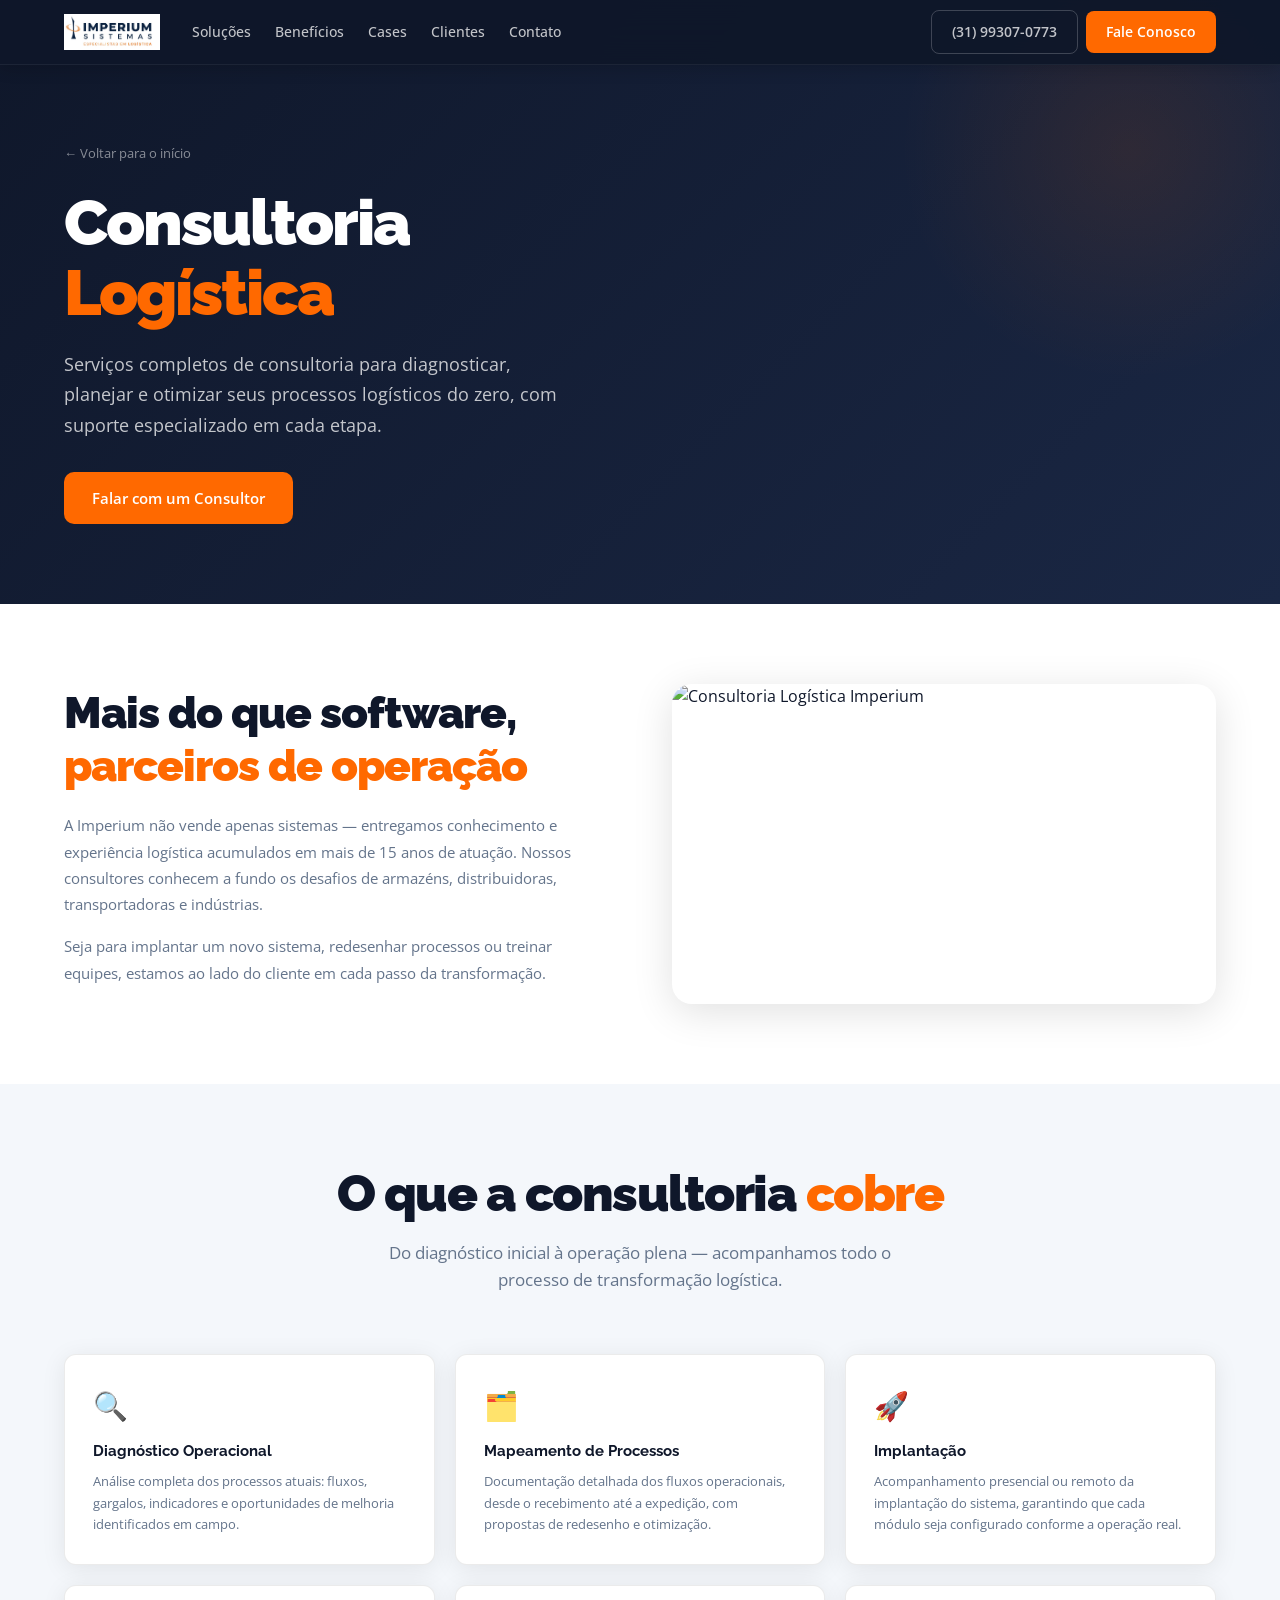
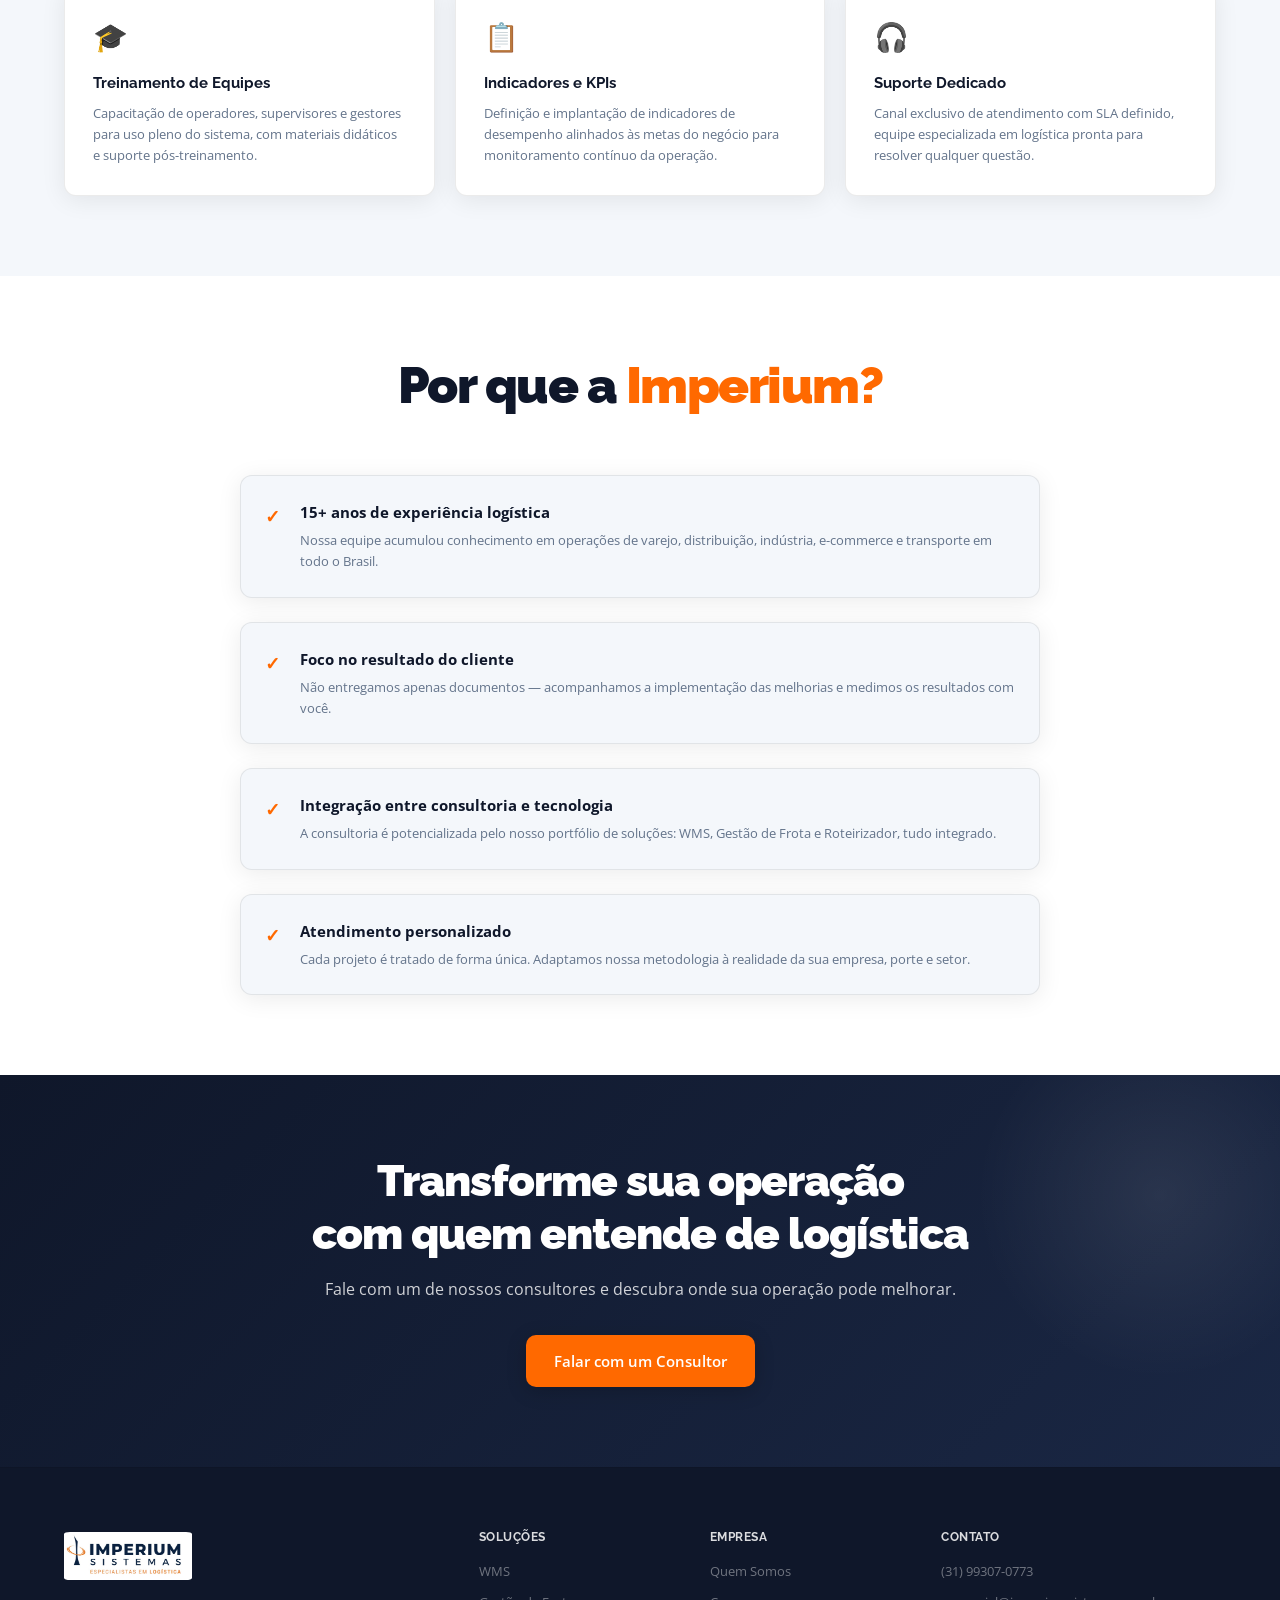
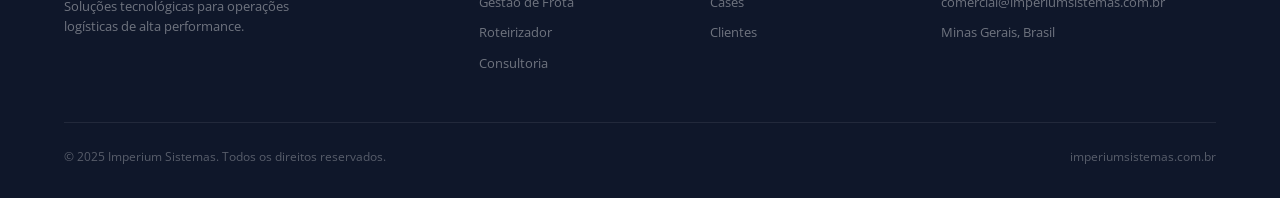
==== consultoria.html @ 31538d3e "feat: adiciona páginas individuais para cada solução Cria wms.html, frota.html, roteirizador.html e " ====
<!DOCTYPE html>
<html lang="pt-BR">
<head>
  <meta charset="UTF-8" />
  <meta name="viewport" content="width=device-width, initial-scale=1.0" />
  <title>Consultoria Logística | Imperium Sistemas</title>
  <link rel="preconnect" href="https://fonts.googleapis.com" />
  <link href="https://fonts.googleapis.com/css2?family=Raleway:wght@400;500;600;700;800;900&family=Open+Sans:wght@400;500;600;700&display=swap" rel="stylesheet" />
  <link rel="stylesheet" href="style.css" />
</head>
<body>

  <!-- NAV -->
  <nav class="nav">
    <div class="nav-inner">
      <a href="index.html" class="logo">
        <img src="imperium-logo.jpeg" alt="Imperium Sistemas" class="logo-img" />
      </a>
      <ul class="nav-links">
        <li><a href="index.html#solucoes">Soluções</a></li>
        <li><a href="index.html#beneficios">Benefícios</a></li>
        <li><a href="index.html#cases">Cases</a></li>
        <li><a href="index.html#clientes">Clientes</a></li>
        <li><a href="index.html#contato">Contato</a></li>
      </ul>
      <div class="nav-actions">
        <a href="tel:+5531993070773" class="btn btn-ghost">(31) 99307-0773</a>
        <a href="index.html#contato" class="btn btn-primary">Fale Conosco</a>
      </div>
      <button class="hamburger" onclick="toggleMenu()">
        <span></span><span></span><span></span>
      </button>
    </div>
    <div class="mobile-menu" id="mobileMenu">
      <a href="index.html#solucoes">Soluções</a>
      <a href="index.html#beneficios">Benefícios</a>
      <a href="index.html#cases">Cases</a>
      <a href="index.html#clientes">Clientes</a>
      <a href="index.html#contato">Contato</a>
    </div>
  </nav>

  <!-- HERO DA PÁGINA -->
  <section class="sol-page-hero">
    <div class="container">
      <a href="index.html" class="back-link">← Voltar para o início</a>
      <h1>Consultoria<br /><span class="text-green">Logística</span></h1>
      <p class="hero-sub">Serviços completos de consultoria para diagnosticar, planejar e otimizar seus processos logísticos do zero, com suporte especializado em cada etapa.</p>
      <a href="index.html#contato" class="btn btn-primary btn-lg">Falar com um Consultor</a>
    </div>
  </section>

  <!-- O QUE É -->
  <section class="sol-page-section">
    <div class="container sol-page-grid">
      <div>
        <h2>Mais do que software,<br /><span class="text-green">parceiros de operação</span></h2>
        <p>A Imperium não vende apenas sistemas — entregamos conhecimento e experiência logística acumulados em mais de 15 anos de atuação. Nossos consultores conhecem a fundo os desafios de armazéns, distribuidoras, transportadoras e indústrias.</p>
        <p>Seja para implantar um novo sistema, redesenhar processos ou treinar equipes, estamos ao lado do cliente em cada passo da transformação.</p>
      </div>
      <div class="sol-page-img-wrap">
        <img src="https://images.unsplash.com/photo-1600880292203-757bb62b4baf?w=600&q=80" alt="Consultoria Logística Imperium" />
      </div>
    </div>
  </section>

  <!-- SERVIÇOS -->
  <section class="sol-page-section" style="background: var(--bg2);">
    <div class="container">
      <div class="section-header">
        <h2>O que a consultoria <span class="text-green">cobre</span></h2>
        <p>Do diagnóstico inicial à operação plena — acompanhamos todo o processo de transformação logística.</p>
      </div>
      <div class="sol-modules-grid">
        <div class="sol-module-card">
          <div class="sol-module-icon">🔍</div>
          <h4>Diagnóstico Operacional</h4>
          <p>Análise completa dos processos atuais: fluxos, gargalos, indicadores e oportunidades de melhoria identificados em campo.</p>
        </div>
        <div class="sol-module-card">
          <div class="sol-module-icon">🗂️</div>
          <h4>Mapeamento de Processos</h4>
          <p>Documentação detalhada dos fluxos operacionais, desde o recebimento até a expedição, com propostas de redesenho e otimização.</p>
        </div>
        <div class="sol-module-card">
          <div class="sol-module-icon">🚀</div>
          <h4>Implantação</h4>
          <p>Acompanhamento presencial ou remoto da implantação do sistema, garantindo que cada módulo seja configurado conforme a operação real.</p>
        </div>
        <div class="sol-module-card">
          <div class="sol-module-icon">🎓</div>
          <h4>Treinamento de Equipes</h4>
          <p>Capacitação de operadores, supervisores e gestores para uso pleno do sistema, com materiais didáticos e suporte pós-treinamento.</p>
        </div>
        <div class="sol-module-card">
          <div class="sol-module-icon">📋</div>
          <h4>Indicadores e KPIs</h4>
          <p>Definição e implantação de indicadores de desempenho alinhados às metas do negócio para monitoramento contínuo da operação.</p>
        </div>
        <div class="sol-module-card">
          <div class="sol-module-icon">🎧</div>
          <h4>Suporte Dedicado</h4>
          <p>Canal exclusivo de atendimento com SLA definido, equipe especializada em logística pronta para resolver qualquer questão.</p>
        </div>
      </div>
    </div>
  </section>

  <!-- DIFERENCIAIS -->
  <section class="sol-page-section">
    <div class="container">
      <div class="section-header">
        <h2>Por que a <span class="text-green">Imperium?</span></h2>
      </div>
      <div class="sol-dif-list">
        <div class="sol-dif-item">
          <span class="sol-dif-check">✓</span>
          <div>
            <strong>15+ anos de experiência logística</strong>
            <p>Nossa equipe acumulou conhecimento em operações de varejo, distribuição, indústria, e-commerce e transporte em todo o Brasil.</p>
          </div>
        </div>
        <div class="sol-dif-item">
          <span class="sol-dif-check">✓</span>
          <div>
            <strong>Foco no resultado do cliente</strong>
            <p>Não entregamos apenas documentos — acompanhamos a implementação das melhorias e medimos os resultados com você.</p>
          </div>
        </div>
        <div class="sol-dif-item">
          <span class="sol-dif-check">✓</span>
          <div>
            <strong>Integração entre consultoria e tecnologia</strong>
            <p>A consultoria é potencializada pelo nosso portfólio de soluções: WMS, Gestão de Frota e Roteirizador, tudo integrado.</p>
          </div>
        </div>
        <div class="sol-dif-item">
          <span class="sol-dif-check">✓</span>
          <div>
            <strong>Atendimento personalizado</strong>
            <p>Cada projeto é tratado de forma única. Adaptamos nossa metodologia à realidade da sua empresa, porte e setor.</p>
          </div>
        </div>
      </div>
    </div>
  </section>

  <!-- CTA -->
  <section class="cta-banner">
    <div class="container">
      <div class="cta-content">
        <h2>Transforme sua operação<br />com quem entende de logística</h2>
        <p>Fale com um de nossos consultores e descubra onde sua operação pode melhorar.</p>
        <a href="index.html#contato" class="btn btn-primary btn-lg">Falar com um Consultor</a>
      </div>
    </div>
  </section>

  <!-- FOOTER -->
  <footer class="footer">
    <div class="container">
      <div class="footer-grid">
        <div class="footer-brand">
          <a href="index.html" class="logo">
            <img src="imperium-logo.jpeg" alt="Imperium Sistemas" class="logo-img" />
          </a>
          <p>Soluções tecnológicas para operações logísticas de alta performance.</p>
        </div>
        <div class="footer-links">
          <h5>Soluções</h5>
          <a href="wms.html">WMS</a>
          <a href="frota.html">Gestão de Frota</a>
          <a href="roteirizador.html">Roteirizador</a>
          <a href="consultoria.html">Consultoria</a>
        </div>
        <div class="footer-links">
          <h5>Empresa</h5>
          <a href="index.html">Quem Somos</a>
          <a href="index.html#cases">Cases</a>
          <a href="index.html#clientes">Clientes</a>
        </div>
        <div class="footer-links">
          <h5>Contato</h5>
          <a href="tel:+5531993070773">(31) 99307-0773</a>
          <a href="mailto:comercial@imperiumsistemas.com.br">comercial@imperiumsistemas.com.br</a>
          <a href="#">Minas Gerais, Brasil</a>
        </div>
      </div>
      <div class="footer-bottom">
        <span>© 2025 Imperium Sistemas. Todos os direitos reservados.</span>
        <span>imperiumsistemas.com.br</span>
      </div>
    </div>
  </footer>

  <script src="script.js"></script>
</body>
</html>
---- style.css ----
/* ============================================
   IMPERIUM SISTEMAS — LIGHT THEME
   Branco · Azul escuro #0578c2 · Laranja #ff6900
============================================ */

*, *::before, *::after { box-sizing: border-box; margin: 0; padding: 0; }

:root {
  --bg:          #ffffff;
  --bg2:         #f4f7fb;
  --bg3:         #eaf1f8;
  --border:      rgba(0,0,0,0.08);
  --border2:     rgba(0,0,0,0.14);
  --blue:        #0578c2;
  --blue-dim:    rgba(5,120,194,0.10);
  --orange:      #ff6900;
  --orange-dim:  rgba(255,105,0,0.10);
  --orange-dark: #e05a00;
  /* aliases legados */
  --green:       #0578c2;
  --green-dim:   rgba(5,120,194,0.10);
  --text:        #0f172a;
  --text-muted:  #64748b;
  --white:       #ffffff;
  --radius:      12px;
  --radius-lg:   20px;
  --shadow:      0 4px 24px rgba(0,0,0,0.08);
  --shadow-lg:   0 8px 40px rgba(0,0,0,0.12);
}

html { scroll-behavior: smooth; }

h1, h2, h3, h4, h5, h6 {
  font-family: 'Raleway', -apple-system, sans-serif;
}

body {
  font-family: 'Open Sans', -apple-system, sans-serif;
  background: var(--bg);
  color: var(--text);
  line-height: 1.6;
  overflow-x: hidden;
}

a { text-decoration: none; color: inherit; }
ul { list-style: none; }

.container {
  max-width: 1200px;
  margin: 0 auto;
  padding: 0 24px;
}

/* ============ BUTTONS ============ */
.btn {
  display: inline-flex;
  align-items: center;
  gap: 6px;
  padding: 10px 20px;
  border-radius: 8px;
  font-weight: 600;
  font-size: 14px;
  cursor: pointer;
  border: none;
  transition: all 0.2s ease;
  white-space: nowrap;
}
.btn-primary {
  background: var(--orange);
  color: #fff;
}
.btn-primary:hover { background: var(--orange-dark); transform: translateY(-1px); box-shadow: 0 4px 20px rgba(255,105,0,0.35); }

.btn-ghost {
  background: transparent;
  color: rgba(255,255,255,0.75);
  border: 1px solid rgba(255,255,255,0.2);
}
.btn-ghost:hover { background: rgba(255,255,255,0.08); color: #fff; }

.btn-outline {
  background: transparent;
  color: var(--orange);
  border: 1px solid rgba(255,105,0,0.35);
}
.btn-outline:hover { background: var(--orange-dim); }

.btn-lg { padding: 14px 28px; font-size: 15px; border-radius: 10px; }
.btn-full { width: 100%; justify-content: center; padding: 14px; font-size: 15px; }

/* ============ NAV ============ */
.nav {
  position: fixed;
  top: 0; left: 0; right: 0;
  z-index: 100;
  background: rgba(15,23,42,0.97);
  backdrop-filter: blur(16px);
  border-bottom: 1px solid rgba(255,255,255,0.06);
  box-shadow: 0 2px 16px rgba(0,0,0,0.2);
}
.nav-inner {
  max-width: 1200px;
  margin: 0 auto;
  padding: 0 24px;
  height: 64px;
  display: flex;
  align-items: center;
  gap: 32px;
}
.logo {
  display: flex;
  align-items: center;
  gap: 8px;
  font-weight: 800;
  font-size: 18px;
  flex-shrink: 0;
}
.logo-img { height: 36px; width: auto; object-fit: contain; display: block; }

.nav-links {
  display: flex;
  gap: 24px;
  flex: 1;
}
.nav-links a {
  color: rgba(255,255,255,0.75);
  font-size: 14px;
  font-weight: 500;
  transition: color 0.2s;
}
.nav-links a:hover { color: var(--orange); }

.nav-actions { display: flex; gap: 8px; align-items: center; margin-left: auto; }

.hamburger {
  display: none;
  flex-direction: column;
  gap: 5px;
  background: none;
  border: none;
  cursor: pointer;
  padding: 4px;
  margin-left: auto;
}
.hamburger span { width: 22px; height: 2px; background: var(--text); border-radius: 2px; }
.mobile-menu {
  display: none;
  flex-direction: column;
  padding: 16px 24px;
  border-top: 1px solid var(--border);
  background: var(--bg);
}
.mobile-menu a {
  padding: 12px 0;
  color: var(--text-muted);
  font-size: 15px;
  border-bottom: 1px solid var(--border);
}
.mobile-menu.open { display: flex; }

/* ============ HERO ============ */
.hero {
  min-height: 100vh;
  padding: 120px 24px 80px;
  position: relative;
  display: flex;
  align-items: center;
  max-width: 1200px;
  margin: 0 auto;
  gap: 60px;
}
.hero-bg { display: none; }
.hero > .container {
  flex: 1;
  position: relative;
  z-index: 1;
  padding: 0;
}

/* Hero logo */
.hero-logo-wrap {
  margin-bottom: 16px;
  display: block;
}
.hero-logo-wrap::before { display: none; }
.hero-logo {
  height: 72px;
  width: auto;
  object-fit: contain;
  display: block;
  border-radius: 10px;
  box-shadow:
    0 0 0 1px rgba(255,105,0,0.25),
    0 0 30px 8px rgba(255,105,0,0.22),
    0 0 70px 20px rgba(255,105,0,0.12);
}

.hero-badge {
  display: inline-flex;
  align-items: center;
  gap: 8px;
  background: var(--orange-dim);
  border: 1px solid rgba(255,105,0,0.25);
  color: var(--orange);
  padding: 6px 14px;
  border-radius: 100px;
  font-size: 13px;
  font-weight: 600;
  margin-bottom: 24px;
}

.hero-title {
  font-size: clamp(40px, 6vw, 72px);
  font-weight: 900;
  line-height: 1.1;
  color: var(--text);
  margin-bottom: 20px;
  letter-spacing: -2px;
}
/* accent no título = laranja */
.text-green  { color: var(--orange); }
.text-accent { color: var(--orange); }

.hero-sub {
  font-size: 18px;
  color: var(--text-muted);
  max-width: 500px;
  margin-bottom: 32px;
  line-height: 1.7;
}
.hero-cta { display: flex; gap: 12px; flex-wrap: wrap; margin-bottom: 48px; }
.hero-stats { display: flex; align-items: center; gap: 24px; flex-wrap: wrap; }
.stat { display: flex; flex-direction: column; gap: 2px; }
.stat-num   { font-size: 28px; font-weight: 800; color: var(--orange); }
.stat-label { font-size: 12px; color: var(--text-muted); text-transform: uppercase; letter-spacing: 0.5px; }
.stat-divider { width: 1px; height: 40px; background: var(--border2); }

/* ── DASHBOARD MOCK (permanece escuro — UI de software) ── */
.hero-visual {
  flex: 1;
  max-width: 640px;
  position: relative;
  z-index: 1;
}
.dashboard-mock {
  background: #1a1f2e;
  border: 1px solid rgba(255,255,255,0.08);
  border-radius: var(--radius-lg);
  overflow: hidden;
  box-shadow: var(--shadow-lg);
}
.mock-header {
  background: #141820;
  padding: 12px 16px;
  display: flex;
  align-items: center;
  gap: 8px;
  border-bottom: 1px solid rgba(255,255,255,0.06);
}
.dot { width: 10px; height: 10px; border-radius: 50%; }
.dot.red    { background: #ff5f57; }
.dot.yellow { background: #ffbd2e; }
.dot.green  { background: #28c840; }
.mock-title { font-size: 12px; color: rgba(255,255,255,0.4); margin-left: 8px; }
.mock-body  { display: flex; }

.mock-sidebar {
  width: 130px;
  background: #141820;
  padding: 16px 0;
  border-right: 1px solid rgba(255,255,255,0.06);
  flex-shrink: 0;
}
.mock-item {
  padding: 8px 16px;
  font-size: 12px;
  color: rgba(255,255,255,0.4);
  cursor: pointer;
  transition: all 0.15s;
  user-select: none;
}
.mock-item:hover { background: rgba(255,255,255,0.04); color: rgba(255,255,255,0.7); }
.mock-item.active {
  background: rgba(5,120,194,0.18);
  color: #5ab4f0;
  border-left: 2px solid #0578c2;
}

.mock-content { flex: 1; padding: 16px; overflow: hidden; }
.mock-content.fade-in { animation: fadeIn 0.2s ease; }
@keyframes fadeIn { from { opacity: 0; transform: translateY(4px); } to { opacity: 1; transform: translateY(0); } }

.mock-cards { display: grid; grid-template-columns: repeat(3, 1fr); gap: 8px; margin-bottom: 16px; }
.mock-card {
  background: rgba(255,255,255,0.04);
  border: 1px solid rgba(255,255,255,0.07);
  border-radius: 8px;
  padding: 10px;
  display: flex;
  flex-direction: column;
  gap: 4px;
}
.mock-card-label { font-size: 9px; color: rgba(255,255,255,0.35); text-transform: uppercase; }
.mock-card-val   { font-size: 14px; font-weight: 700; color: rgba(255,255,255,0.85); }
.mock-card-val.accent { color: #5ab4f0; }

.mock-chart {
  background: rgba(255,255,255,0.03);
  border: 1px solid rgba(255,255,255,0.06);
  border-radius: 8px;
  padding: 12px;
  display: flex;
  align-items: flex-end;
  gap: 4px;
  height: 80px;
}
.chart-bar {
  flex: 1;
  background: rgba(5,120,194,0.2);
  border-radius: 3px 3px 0 0;
  border-bottom: 2px solid #0578c2;
  transition: height 0.6s ease;
}

/* mock lista */
.mock-list { display: flex; flex-direction: column; gap: 5px; }
.mock-list-row {
  display: flex;
  justify-content: space-between;
  align-items: center;
  background: rgba(255,255,255,0.03);
  border: 1px solid rgba(255,255,255,0.06);
  border-radius: 6px;
  padding: 6px 10px;
  font-size: 11px;
}
.mock-list-row span:first-child { color: rgba(255,255,255,0.5); }
.tag { font-size: 9px; padding: 2px 6px; border-radius: 4px; font-weight: 700; }
.tag-ok   { background: rgba(5,120,194,0.2);  color: #5ab4f0; }
.tag-warn { background: rgba(255,105,0,0.2);   color: #ff6900; }
.tag-pend { background: rgba(255,255,255,0.07); color: rgba(255,255,255,0.4); }

/* mock barra de progresso */
.mock-progress { display: flex; flex-direction: column; gap: 8px; }
.prog-row  { display: flex; flex-direction: column; gap: 3px; }
.prog-label { display: flex; justify-content: space-between; font-size: 10px; color: rgba(255,255,255,0.4); }
.prog-bar-wrap { background: rgba(255,255,255,0.06); border-radius: 4px; height: 6px; overflow: hidden; }
.prog-bar { height: 100%; border-radius: 4px; background: #0578c2; transition: width 0.6s ease; }

/* ============ SECTION LABEL ============ */
.section-label {
  display: flex;
  align-items: center;
  gap: 16px;
  padding-top: 80px;
}
.section-label span { font-size: 12px; color: var(--text-muted); text-transform: uppercase; letter-spacing: 1px; white-space: nowrap; }
.section-line { flex: 1; height: 1px; background: var(--border); }

.section-label-inline { text-align: center; margin-bottom: 16px; }
.section-label-inline span { font-size: 13px; font-weight: 600; text-transform: uppercase; letter-spacing: 1px; color: var(--orange); }

/* ============ SOLUÇÕES ============ */
.solucoes { padding: 60px 0 100px; }
.section-header { text-align: center; margin-bottom: 60px; }
.section-header h2 {
  font-size: clamp(32px, 4vw, 52px);
  font-weight: 900;
  line-height: 1.15;
  color: var(--text);
  letter-spacing: -1.5px;
  margin-bottom: 16px;
}
.section-header p { font-size: 17px; color: var(--text-muted); max-width: 560px; margin: 0 auto; }

.solutions-grid {
  display: grid;
  grid-template-columns: repeat(3, 1fr);
  gap: 20px;
}
.solution-card {
  background: var(--bg);
  border: 1px solid var(--border);
  border-radius: var(--radius-lg);
  padding: 32px;
  transition: border-color 0.2s, transform 0.2s, box-shadow 0.2s;
  display: flex;
  flex-direction: column;
  gap: 16px;
  box-shadow: var(--shadow);
}
.solution-card:hover { border-color: rgba(255,105,0,0.3); transform: translateY(-3px); box-shadow: var(--shadow-lg); }
/* ── Card destaque WMS ── */
.solution-card.featured {
  background: linear-gradient(135deg, #e8f4fd 0%, #f0f8ff 100%);
  border-color: rgba(5,120,194,0.25);
  grid-column: span 3;
  display: flex;
  flex-direction: row;
  align-items: stretch;
  padding: 0;
  overflow: hidden;
  box-shadow: 0 4px 32px rgba(5,120,194,0.12);
  gap: 0;
}
.sol-body {
  flex: 1;
  padding: 40px;
  display: flex;
  flex-direction: column;
  gap: 16px;
}
.sol-tag {
  display: inline-block;
  background: var(--blue-dim);
  color: var(--blue);
  font-size: 11px;
  font-weight: 700;
  text-transform: uppercase;
  letter-spacing: 1px;
  padding: 4px 10px;
  border-radius: 6px;
  width: fit-content;
}
.sol-img-wrap {
  width: 380px;
  flex-shrink: 0;
  position: relative;
  overflow: hidden;
}
.sol-img-wrap img {
  width: 100%;
  height: 100%;
  object-fit: cover;
  object-position: right center;
  display: block;
  transition: transform 0.4s ease;
}
.solution-card.featured:hover .sol-img-wrap img { transform: scale(1.04); }

/* ── Cards menores (com imagem no topo) ── */
.solution-card {
  background: var(--bg);
  border: 1px solid var(--border);
  border-radius: var(--radius-lg);
  transition: border-color 0.2s, transform 0.2s, box-shadow 0.2s;
  display: flex;
  flex-direction: column;
  gap: 0;
  box-shadow: var(--shadow);
  overflow: hidden;
  padding: 0;
}
.solution-card:not(.featured):hover { border-color: rgba(255,105,0,0.3); transform: translateY(-4px); box-shadow: var(--shadow-lg); }

.sol-img-top {
  height: 180px;
  position: relative;
  overflow: hidden;
}
.sol-img-top img {
  width: 100%;
  height: 100%;
  object-fit: cover;
  display: block;
  transition: transform 0.4s ease;
}
.solution-card:hover .sol-img-top img { transform: scale(1.05); }
.sol-img-overlay {
  position: absolute;
  inset: 0;
  background: linear-gradient(to bottom, transparent 40%, rgba(5,120,194,0.25) 100%);
}

.sol-card-body {
  padding: 24px;
  display: flex;
  flex-direction: column;
  gap: 12px;
  flex: 1;
}

.solution-card h3 { font-size: 20px; font-weight: 800; color: var(--text); }
.sol-body h3      { font-size: 26px; font-weight: 900; color: var(--text); letter-spacing: -0.5px; }
.sol-desc { font-size: 14px; color: var(--text-muted); line-height: 1.65; }
.sol-list { display: flex; flex-direction: column; gap: 7px; flex: 1; }
.sol-list li { font-size: 13px; color: var(--text-muted); }

/* ============ BENEFÍCIOS ============ */
.beneficios { padding: 100px 0; background: var(--bg2); }
.section-title-center {
  font-size: clamp(32px, 4vw, 52px);
  font-weight: 900;
  line-height: 1.15;
  color: var(--text);
  letter-spacing: -1.5px;
  text-align: center;
  margin-bottom: 16px;
}
.section-sub-center {
  font-size: 17px;
  color: var(--text-muted);
  max-width: 600px;
  margin: 0 auto 60px;
  text-align: center;
  line-height: 1.7;
}
.benefits-grid {
  display: grid;
  grid-template-columns: repeat(3, 1fr);
  gap: 20px;
}
.benefit-card {
  background: var(--bg);
  border: 1px solid var(--border);
  border-radius: var(--radius);
  padding: 28px;
  transition: border-color 0.2s, transform 0.2s, box-shadow 0.2s;
  box-shadow: var(--shadow);
}
.benefit-card:hover { border-color: rgba(255,105,0,0.25); transform: translateY(-3px); box-shadow: var(--shadow-lg); }
.benefit-icon { font-size: 28px; margin-bottom: 12px; }
.benefit-card h4 { font-size: 15px; font-weight: 700; color: var(--text); margin-bottom: 8px; }
.benefit-card p  { font-size: 13px; color: var(--text-muted); line-height: 1.65; }

/* ============ IDEAL PARA ============ */
.ideal { padding: 80px 0; background: var(--bg3); }
.ideal-label {
  text-align: center;
  font-size: 18px;
  font-weight: 700;
  color: var(--text);
  margin-bottom: 36px;
}
.ideal-grid { display: flex; flex-wrap: wrap; gap: 12px; justify-content: center; }
.ideal-card {
  background: var(--bg);
  border: 1px solid var(--border);
  border-radius: var(--radius);
  padding: 20px 28px;
  display: flex;
  flex-direction: column;
  align-items: center;
  gap: 4px;
  cursor: default;
  transition: all 0.2s;
  min-width: 120px;
  box-shadow: var(--shadow);
}
.ideal-card:hover { border-color: rgba(255,105,0,0.3); transform: translateY(-3px); box-shadow: var(--shadow-lg); }
.ideal-card.more  { background: transparent; border: none; color: var(--text-muted); font-size: 13px; box-shadow: none; cursor: default; }
.ideal-card.more:hover { border: none; transform: none; box-shadow: none; }
.ideal-icon { font-size: 24px; }
.ideal-card span:not(.ideal-icon) { font-size: 14px; font-weight: 600; color: var(--text); }
.ideal-card small { font-size: 11px; color: var(--text-muted); }

/* ============ DIFERENCIAIS ============ */
.diferenciais { padding: 100px 0; background: var(--bg); }
.dif-grid {
  display: grid;
  grid-template-columns: 1fr 1fr;
  gap: 80px;
  align-items: start;
}
.small-label { font-size: 12px; font-weight: 600; text-transform: uppercase; letter-spacing: 1px; display: block; margin-bottom: 12px; color: var(--orange); }
.dif-left h3, .dif-right h3 {
  font-size: 28px;
  font-weight: 800;
  color: var(--text);
  line-height: 1.25;
  margin-bottom: 12px;
  letter-spacing: -0.5px;
}
.dif-left p, .dif-right p { font-size: 14px; color: var(--text-muted); margin-bottom: 24px; line-height: 1.7; }

.dif-terminal {
  background: #1a1f2e;
  border: 1px solid rgba(255,255,255,0.08);
  border-radius: var(--radius);
  overflow: hidden;
  box-shadow: var(--shadow-lg);
}
.terminal-header {
  background: #141820;
  padding: 10px 14px;
  display: flex;
  align-items: center;
  gap: 6px;
  border-bottom: 1px solid rgba(255,255,255,0.06);
  font-size: 11px;
  color: rgba(255,255,255,0.35);
}
.terminal-header .dot { margin-right: 4px; }
.terminal-body { padding: 16px; display: flex; flex-direction: column; gap: 8px; }
.t-line   { font-size: 12px; font-family: 'Courier New', monospace; color: rgba(255,255,255,0.5); display: flex; align-items: center; gap: 8px; }
.t-green  { color: #5ab4f0; }
.t-yellow { color: #f0b429; }

.dif-pricing {
  background: var(--bg2);
  border: 1px solid var(--border);
  border-radius: var(--radius);
  overflow: hidden;
  box-shadow: var(--shadow);
}
.pricing-row {
  display: flex;
  justify-content: space-between;
  align-items: center;
  padding: 14px 20px;
  border-bottom: 1px solid var(--border);
  font-size: 13px;
}
.pricing-row:last-child { border-bottom: none; }
.pricing-row span:first-child { color: var(--text-muted); }
.pricing-row span:last-child  { font-weight: 600; color: var(--text); }
.pricing-row .text-green      { color: var(--orange); font-weight: 700; }

/* ============ CLIENTES ============ */
.clientes {
  padding: 60px 0;
  border-top: 1px solid var(--border);
  border-bottom: 1px solid var(--border);
  background: var(--bg2);
}
.clients-logos {
  display: flex;
  flex-wrap: wrap;
  gap: 12px;
  justify-content: center;
  margin-top: 24px;
}
.client-logo {
  background: var(--bg);
  border: 1px solid var(--border);
  border-radius: 8px;
  padding: 12px 22px;
  font-size: 13px;
  font-weight: 600;
  color: var(--text-muted);
  transition: all 0.2s;
  box-shadow: var(--shadow);
}
.client-logo:hover { border-color: rgba(255,105,0,0.3); color: var(--orange); transform: translateY(-2px); box-shadow: var(--shadow-lg); }

/* ============ DEPOIMENTOS ============ */
.depoimentos { padding: 100px 0; background: var(--bg); }
.testimonials-grid {
  display: grid;
  grid-template-columns: repeat(3, 1fr);
  gap: 16px;
  margin-top: 48px;
}
.testimonial-card {
  background: var(--bg2);
  border: 1px solid var(--border);
  border-radius: var(--radius);
  padding: 24px;
  transition: border-color 0.2s, transform 0.2s, box-shadow 0.2s;
  box-shadow: var(--shadow);
}
.testimonial-card:hover { border-color: rgba(255,105,0,0.25); transform: translateY(-3px); box-shadow: var(--shadow-lg); }
.testi-header { display: flex; align-items: center; gap: 12px; margin-bottom: 14px; }
.testi-avatar {
  width: 40px; height: 40px;
  background: var(--orange-dim);
  border: 1px solid rgba(255,105,0,0.2);
  border-radius: 50%;
  display: flex; align-items: center; justify-content: center;
  font-size: 12px; font-weight: 700; color: var(--orange);
  flex-shrink: 0;
}
.testi-name { font-size: 14px; font-weight: 700; color: var(--text); }
.testi-role { font-size: 12px; color: var(--text-muted); }
.testimonial-card p { font-size: 13px; color: var(--text-muted); line-height: 1.7; }

/* ============ CTA BANNER — azul escuro sólido ============ */
.cta-banner {
  padding: 80px 0;
  background: linear-gradient(135deg, #0f172a 0%, #1a2744 100%);
  position: relative;
  overflow: hidden;
}
.cta-banner::before {
  content: '';
  position: absolute;
  top: -80px; right: -80px;
  width: 400px; height: 400px;
  background: radial-gradient(circle, rgba(255,255,255,0.08) 0%, transparent 65%);
  pointer-events: none;
}
.cta-content { text-align: center; position: relative; z-index: 1; }
.cta-content h2 {
  font-size: clamp(28px, 3.5vw, 44px);
  font-weight: 900;
  color: #fff;
  line-height: 1.2;
  letter-spacing: -1px;
  margin-bottom: 16px;
}
.cta-content p { font-size: 16px; color: rgba(255,255,255,0.8); margin-bottom: 32px; }
.cta-banner .btn-primary {
  background: var(--orange);
  color: #fff;
  box-shadow: 0 4px 20px rgba(0,0,0,0.2);
}
.cta-banner .btn-primary:hover { background: var(--orange-dark); }

/* ============ CONTATO ============ */
.contato { padding: 100px 0; background: var(--bg2); }
.contato-grid { display: grid; grid-template-columns: 1fr 1.4fr; gap: 80px; align-items: start; }
.contato-info h2 {
  font-size: 36px;
  font-weight: 900;
  color: var(--text);
  letter-spacing: -1px;
  margin-bottom: 12px;
}
.contato-info p { font-size: 15px; color: var(--text-muted); margin-bottom: 36px; line-height: 1.7; }
.contact-items { display: flex; flex-direction: column; gap: 20px; }
.contact-item  { display: flex; align-items: flex-start; gap: 14px; }
.contact-icon {
  width: 22px;
  height: 22px;
  color: var(--orange);
  flex-shrink: 0;
  margin-top: 2px;
}
.contact-label { font-size: 11px; color: var(--text-muted); text-transform: uppercase; letter-spacing: 0.5px; margin-bottom: 2px; }
.contact-item a, .contact-item span { font-size: 14px; font-weight: 500; color: var(--text); }
.contact-item a:hover { color: var(--orange); }

.contato-form {
  background: var(--bg);
  border: 1px solid var(--border);
  border-radius: var(--radius-lg);
  padding: 36px;
  display: flex;
  flex-direction: column;
  gap: 16px;
  box-shadow: var(--shadow-lg);
}
.form-row  { display: grid; grid-template-columns: 1fr 1fr; gap: 16px; }
.form-group { display: flex; flex-direction: column; gap: 6px; }
.form-group label { font-size: 12px; font-weight: 600; color: var(--text-muted); text-transform: uppercase; letter-spacing: 0.5px; }
.form-group input,
.form-group select,
.form-group textarea {
  background: var(--bg2);
  border: 1px solid var(--border);
  border-radius: 8px;
  padding: 10px 14px;
  font-size: 14px;
  color: var(--text);
  font-family: inherit;
  transition: border-color 0.2s;
  resize: vertical;
}
.form-group input:focus,
.form-group select:focus,
.form-group textarea:focus {
  outline: none;
  border-color: rgba(255,105,0,0.45);
  box-shadow: 0 0 0 3px rgba(255,105,0,0.08);
}
.form-group input::placeholder,
.form-group textarea::placeholder { color: var(--text-muted); }
.form-note { font-size: 12px; color: var(--text-muted); text-align: center; }

/* ============ FOOTER ============ */
.footer {
  padding: 60px 0 32px;
  border-top: 1px solid var(--border);
  background: #0f172a;
}
.footer-grid {
  display: grid;
  grid-template-columns: 2fr 1fr 1fr 1.5fr;
  gap: 48px;
  margin-bottom: 48px;
}
.footer-brand p { font-size: 13px; color: rgba(255,255,255,0.4); margin-top: 12px; line-height: 1.6; max-width: 240px; }
.footer-links   { display: flex; flex-direction: column; gap: 10px; }
.footer-links h5 { font-size: 12px; font-weight: 700; color: rgba(255,255,255,0.85); text-transform: uppercase; letter-spacing: 0.5px; margin-bottom: 4px; }
.footer-links a  { font-size: 13px; color: rgba(255,255,255,0.4); transition: color 0.2s; }
.footer-links a:hover { color: #fff; }
.footer-bottom {
  display: flex;
  justify-content: space-between;
  align-items: center;
  padding-top: 24px;
  border-top: 1px solid rgba(255,255,255,0.08);
  font-size: 12px;
  color: rgba(255,255,255,0.3);
}
.footer .logo-img { height: 56px; width: auto; padding: 4px 0; border-radius: 6px; }

/* ============ RESPONSIVE ============ */
@media (max-width: 1024px) {
  .solutions-grid { grid-template-columns: 1fr; }
  .solution-card.featured {
    grid-column: span 1 !important;
    flex-direction: column;
  }
  .sol-img-wrap { width: 100%; height: 240px; }
  .benefits-grid     { grid-template-columns: repeat(2, 1fr); }
  .testimonials-grid { grid-template-columns: repeat(2, 1fr); }
  .footer-grid       { grid-template-columns: 1fr 1fr; }
}

@media (max-width: 768px) {
  .nav-links, .nav-actions { display: none; }
  .hamburger { display: flex; }
  .hero { flex-direction: column; padding-top: 100px; gap: 40px; }
  .hero-visual { max-width: 100%; width: 100%; }
  .dif-grid      { grid-template-columns: 1fr; gap: 48px; }
  .contato-grid  { grid-template-columns: 1fr; gap: 48px; }
  .benefits-grid { grid-template-columns: 1fr; }
  .testimonials-grid { grid-template-columns: 1fr; }
  .footer-grid   { grid-template-columns: 1fr; }
  .footer-bottom { flex-direction: column; gap: 8px; text-align: center; }
  .form-row      { grid-template-columns: 1fr; }
  .hero-stats    { gap: 16px; }
  .stat-divider  { display: none; }
}

@media (max-width: 480px) {
  .hero-title    { letter-spacing: -1px; }
  .mock-sidebar  { width: 90px; }
  .mock-cards    { grid-template-columns: repeat(2, 1fr); }
}

/* ============ PÁGINAS DE SOLUÇÃO ============ */
.sol-page-hero {
  padding: 140px 0 80px;
  background: linear-gradient(135deg, #0f172a 0%, #1a2744 100%);
  position: relative;
  overflow: hidden;
}
.sol-page-hero::before {
  content: '';
  position: absolute;
  top: -100px; right: -100px;
  width: 500px; height: 500px;
  background: radial-gradient(circle, rgba(255,105,0,0.10) 0%, transparent 65%);
  pointer-events: none;
}
.sol-page-hero .container { position: relative; z-index: 1; }
.sol-page-hero h1 {
  font-size: clamp(36px, 5vw, 64px);
  font-weight: 900;
  color: #fff;
  line-height: 1.1;
  letter-spacing: -2px;
  margin-bottom: 20px;
}
.sol-page-hero .hero-sub { color: rgba(255,255,255,0.75); margin-bottom: 32px; }
.sol-page-hero .sol-tag  { margin-bottom: 16px; }

.back-link {
  display: inline-block;
  color: rgba(255,255,255,0.5);
  font-size: 13px;
  margin-bottom: 24px;
  transition: color 0.2s;
}
.back-link:hover { color: var(--orange); }

.sol-page-section { padding: 80px 0; }

.sol-page-grid {
  display: grid;
  grid-template-columns: 1fr 1fr;
  gap: 64px;
  align-items: center;
}
.sol-page-grid h2 {
  font-size: clamp(28px, 3.5vw, 44px);
  font-weight: 900;
  color: var(--text);
  line-height: 1.2;
  letter-spacing: -1px;
  margin-bottom: 20px;
}
.sol-page-grid p {
  font-size: 15px;
  color: var(--text-muted);
  line-height: 1.75;
  margin-bottom: 16px;
}
.sol-page-img-wrap {
  border-radius: var(--radius-lg);
  overflow: hidden;
  box-shadow: var(--shadow-lg);
}
.sol-page-img-wrap img {
  width: 100%;
  height: 320px;
  object-fit: cover;
  display: block;
}

.sol-modules-grid {
  display: grid;
  grid-template-columns: repeat(3, 1fr);
  gap: 20px;
  margin-top: 48px;
}
.sol-module-card {
  background: var(--bg);
  border: 1px solid var(--border);
  border-radius: var(--radius);
  padding: 28px;
  box-shadow: var(--shadow);
  transition: border-color 0.2s, transform 0.2s, box-shadow 0.2s;
}
.sol-module-card:hover { border-color: rgba(255,105,0,0.25); transform: translateY(-3px); box-shadow: var(--shadow-lg); }
.sol-module-icon { font-size: 28px; margin-bottom: 12px; }
.sol-module-card h4 { font-size: 15px; font-weight: 700; color: var(--text); margin-bottom: 8px; }
.sol-module-card p  { font-size: 13px; color: var(--text-muted); line-height: 1.65; }

.sol-dif-list { display: flex; flex-direction: column; gap: 24px; max-width: 800px; margin: 0 auto; }
.sol-dif-item {
  display: flex;
  gap: 20px;
  align-items: flex-start;
  padding: 24px;
  background: var(--bg2);
  border: 1px solid var(--border);
  border-radius: var(--radius);
  box-shadow: var(--shadow);
}
.sol-dif-check {
  font-size: 18px;
  font-weight: 900;
  color: var(--orange);
  flex-shrink: 0;
  margin-top: 2px;
}
.sol-dif-item strong { display: block; font-size: 15px; color: var(--text); margin-bottom: 6px; }
.sol-dif-item p { font-size: 13px; color: var(--text-muted); line-height: 1.65; margin: 0; }

@media (max-width: 768px) {
  .sol-page-grid    { grid-template-columns: 1fr; gap: 32px; }
  .sol-modules-grid { grid-template-columns: 1fr; }
  .sol-page-hero h1 { letter-spacing: -1px; }
}
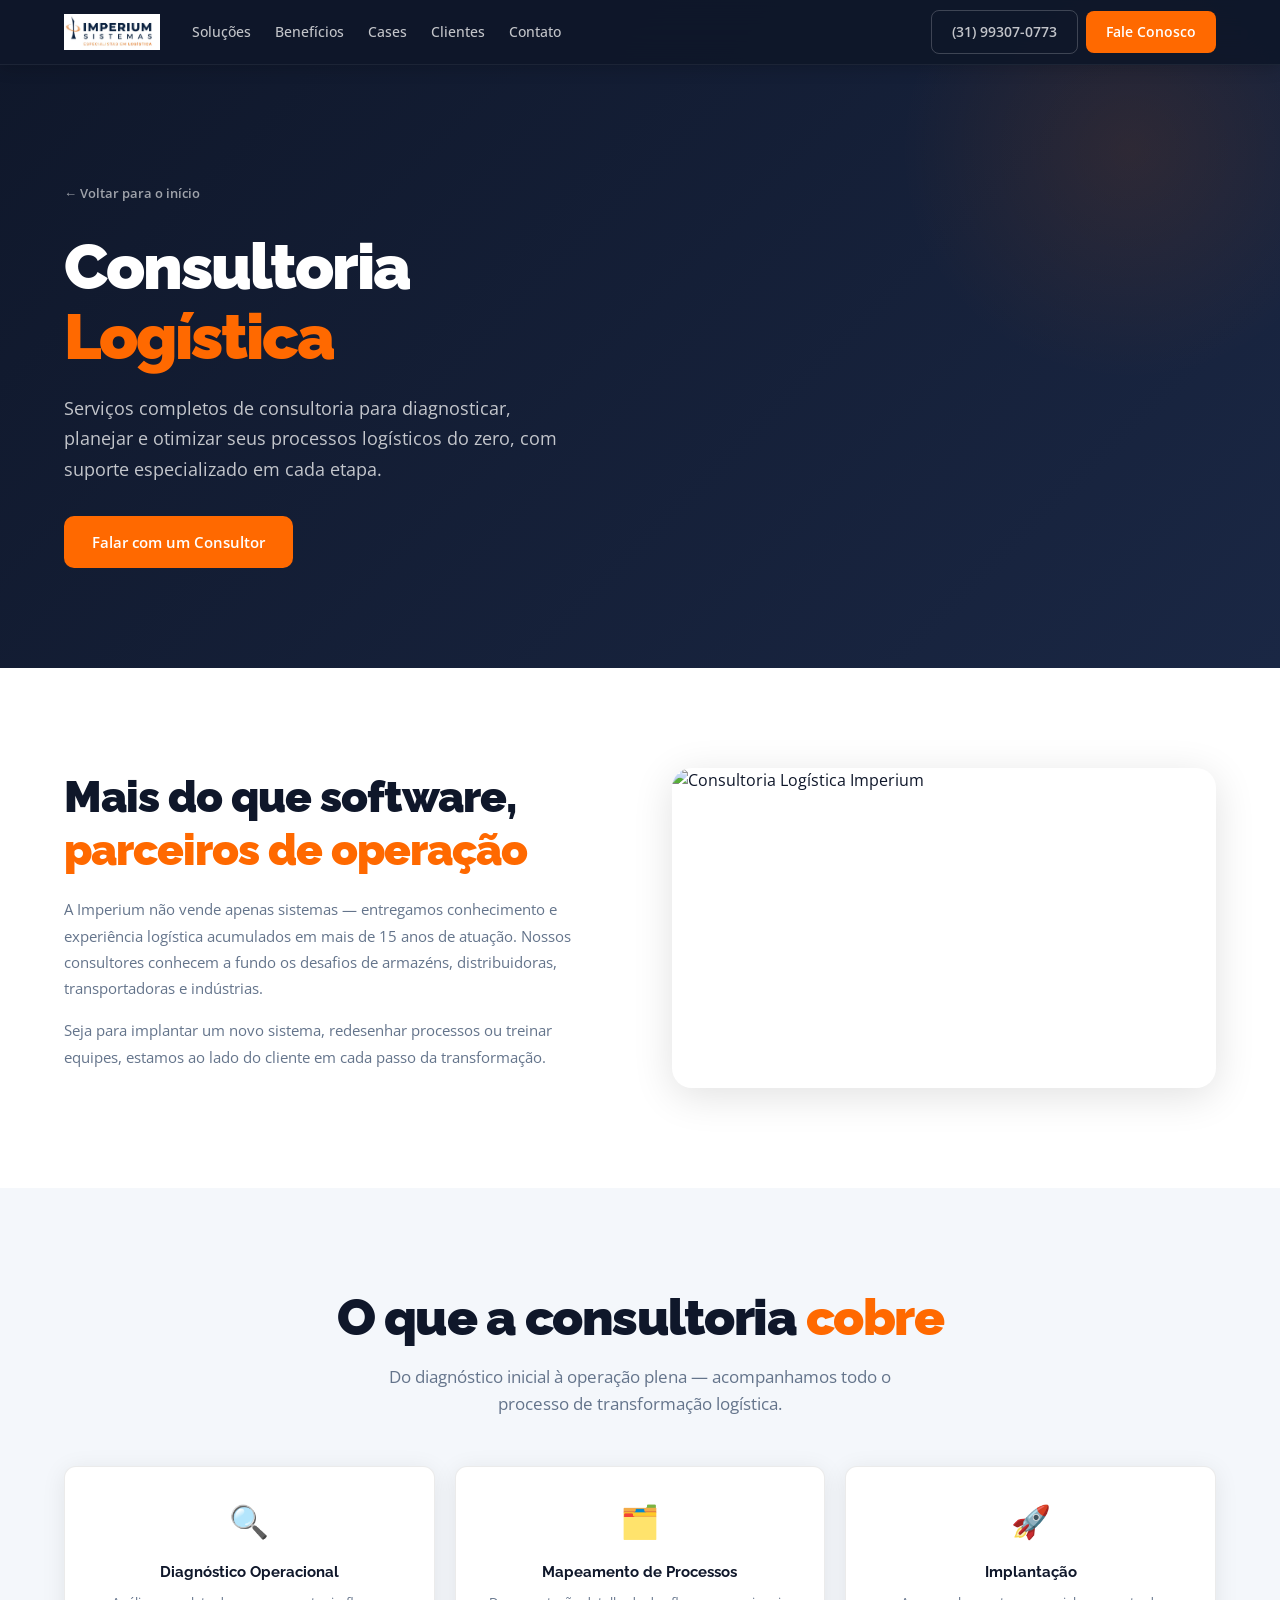
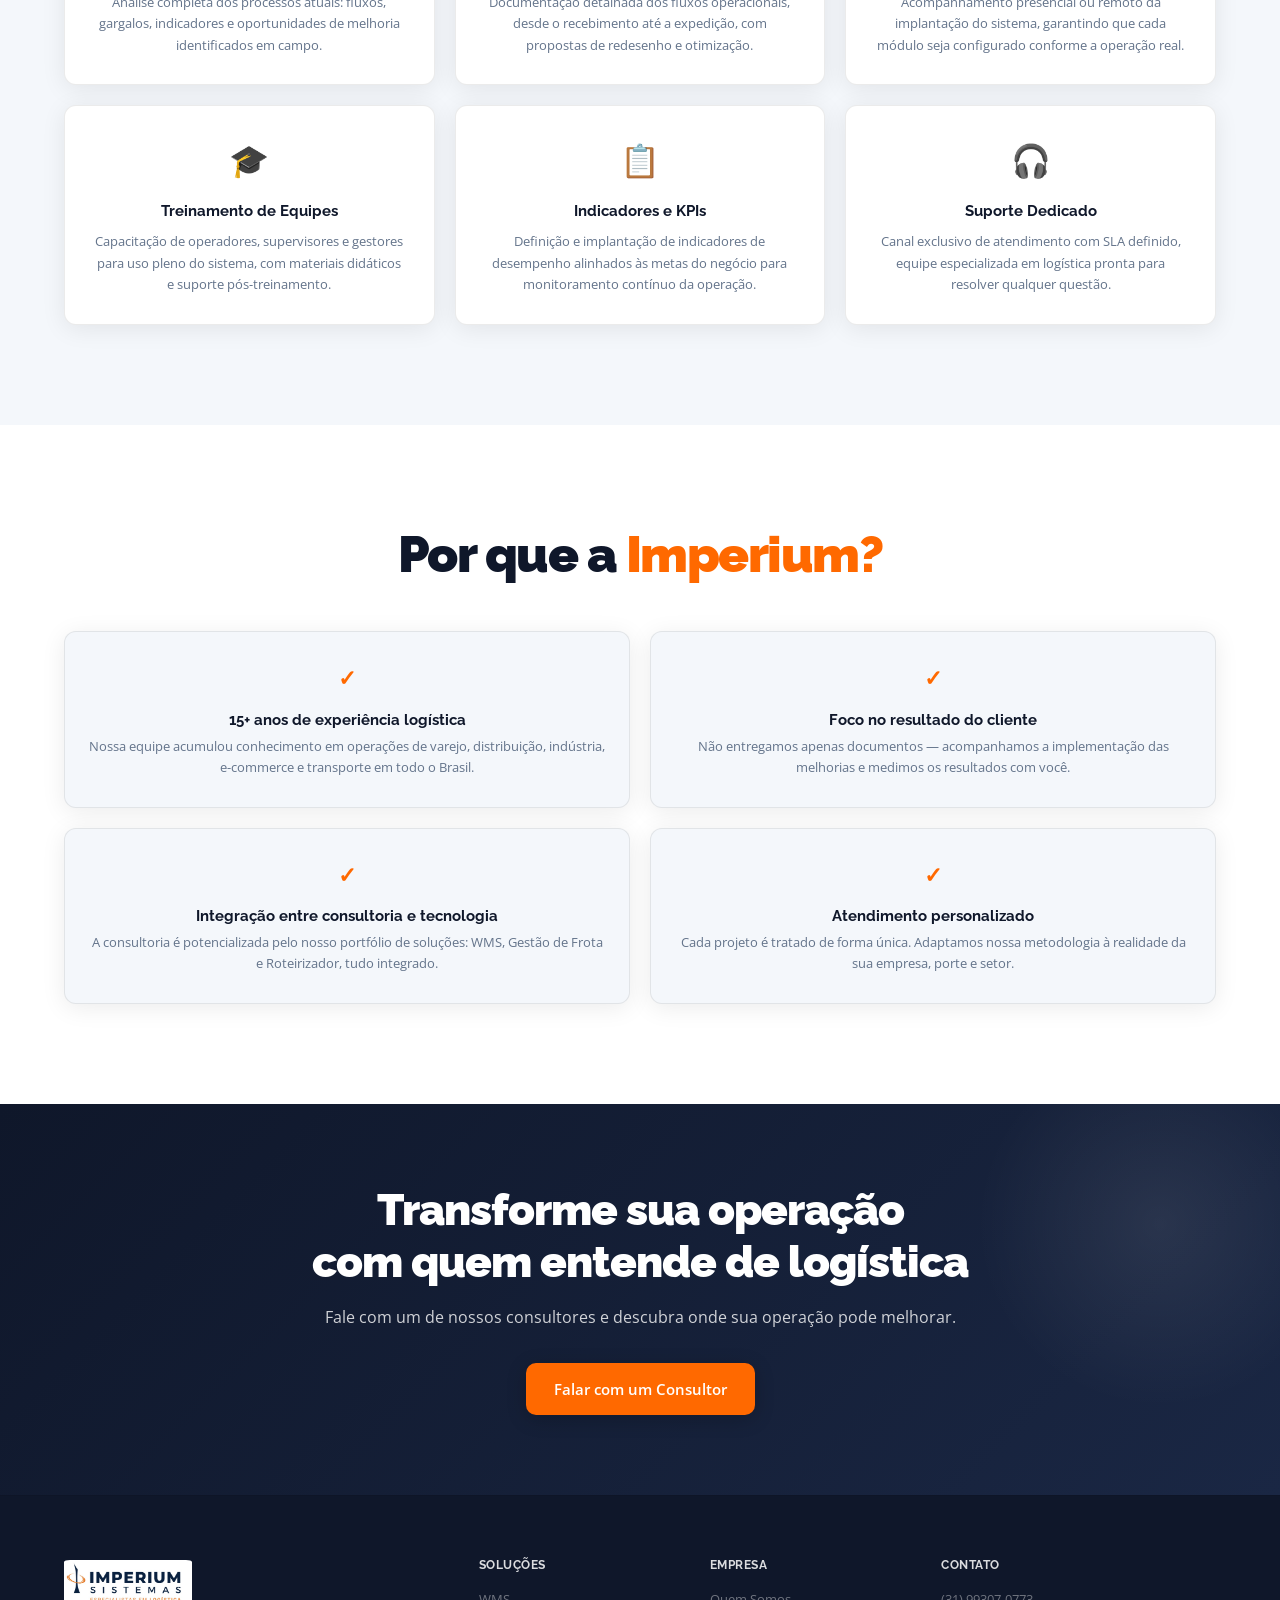
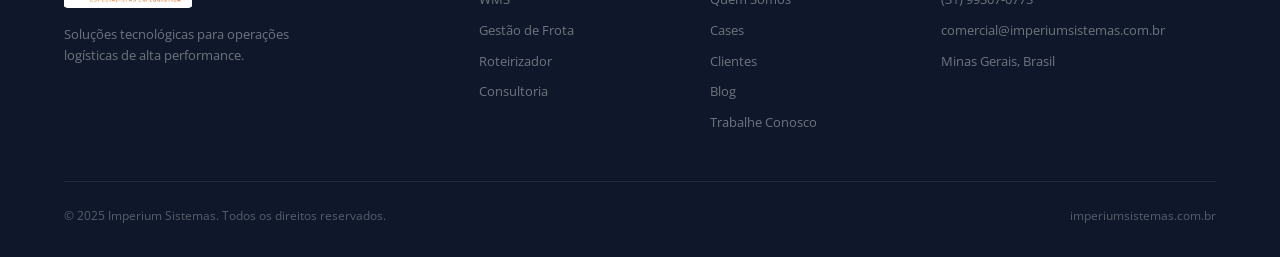
==== commit 251e3ae5: "fix: corrige erros encontrados na varredura - Adiciona name/value ao select do formulário - Remove h" ====
--- a/consultoria.html
+++ b/consultoria.html
@@ -168,22 +168,24 @@
         </div>
         <div class="footer-links">
           <h5>Soluções</h5>
-          <a href="wms.html">WMS</a>
-          <a href="frota.html">Gestão de Frota</a>
-          <a href="roteirizador.html">Roteirizador</a>
-          <a href="consultoria.html">Consultoria</a>
+          <a href="index.html#solucoes">WMS</a>
+          <a href="index.html#solucoes">Gestão de Frota</a>
+          <a href="index.html#solucoes">Roteirizador</a>
+          <a href="index.html#solucoes">Consultoria</a>
         </div>
         <div class="footer-links">
           <h5>Empresa</h5>
           <a href="index.html">Quem Somos</a>
           <a href="index.html#cases">Cases</a>
           <a href="index.html#clientes">Clientes</a>
+          <a href="#">Blog</a>
+          <a href="#">Trabalhe Conosco</a>
         </div>
         <div class="footer-links">
           <h5>Contato</h5>
           <a href="tel:+5531993070773">(31) 99307-0773</a>
           <a href="mailto:comercial@imperiumsistemas.com.br">comercial@imperiumsistemas.com.br</a>
-          <a href="#">Minas Gerais, Brasil</a>
+          <span>Minas Gerais, Brasil</span>
         </div>
       </div>
       <div class="footer-bottom">
--- a/style.css
+++ b/style.css
@@ -782,7 +782,7 @@
 .footer-brand p { font-size: 13px; color: rgba(255,255,255,0.4); margin-top: 12px; line-height: 1.6; max-width: 240px; }
 .footer-links   { display: flex; flex-direction: column; gap: 10px; }
 .footer-links h5 { font-size: 12px; font-weight: 700; color: rgba(255,255,255,0.85); text-transform: uppercase; letter-spacing: 0.5px; margin-bottom: 4px; }
-.footer-links a  { font-size: 13px; color: rgba(255,255,255,0.4); transition: color 0.2s; }
+.footer-links a, .footer-links span { font-size: 13px; color: rgba(255,255,255,0.4); transition: color 0.2s; }
 .footer-links a:hover { color: #fff; }
 .footer-bottom {
   display: flex;
@@ -832,7 +832,7 @@
 
 /* ============ PÁGINAS DE SOLUÇÃO ============ */
 .sol-page-hero {
-  padding: 140px 0 80px;
+  padding: 180px 0 100px;
   background: linear-gradient(135deg, #0f172a 0%, #1a2744 100%);
   position: relative;
   overflow: hidden;
@@ -847,6 +847,7 @@
 }
 .sol-page-hero .container { position: relative; z-index: 1; }
 .sol-page-hero h1 {
+  font-family: 'Raleway', -apple-system, sans-serif;
   font-size: clamp(36px, 5vw, 64px);
   font-weight: 900;
   color: #fff;
@@ -854,19 +855,25 @@
   letter-spacing: -2px;
   margin-bottom: 20px;
 }
-.sol-page-hero .hero-sub { color: rgba(255,255,255,0.75); margin-bottom: 32px; }
+.sol-page-hero .hero-sub {
+  font-family: 'Open Sans', -apple-system, sans-serif;
+  color: rgba(255,255,255,0.75);
+  margin-bottom: 32px;
+}
 .sol-page-hero .sol-tag  { margin-bottom: 16px; }
 
 .back-link {
   display: inline-block;
-  color: rgba(255,255,255,0.5);
+  font-family: 'Open Sans', -apple-system, sans-serif;
+  color: rgba(255,255,255,0.6);
   font-size: 13px;
-  margin-bottom: 24px;
+  font-weight: 600;
+  margin-bottom: 28px;
   transition: color 0.2s;
 }
 .back-link:hover { color: var(--orange); }
 
-.sol-page-section { padding: 80px 0; }
+.sol-page-section { padding: 100px 0; }
 
 .sol-page-grid {
   display: grid;
@@ -875,6 +882,7 @@
   align-items: center;
 }
 .sol-page-grid h2 {
+  font-family: 'Raleway', -apple-system, sans-serif;
   font-size: clamp(28px, 3.5vw, 44px);
   font-weight: 900;
   color: var(--text);
@@ -883,6 +891,7 @@
   margin-bottom: 20px;
 }
 .sol-page-grid p {
+  font-family: 'Open Sans', -apple-system, sans-serif;
   font-size: 15px;
   color: var(--text-muted);
   line-height: 1.75;
@@ -913,35 +922,71 @@
   padding: 28px;
   box-shadow: var(--shadow);
   transition: border-color 0.2s, transform 0.2s, box-shadow 0.2s;
+  text-align: center;
 }
 .sol-module-card:hover { border-color: rgba(255,105,0,0.25); transform: translateY(-3px); box-shadow: var(--shadow-lg); }
-.sol-module-icon { font-size: 28px; margin-bottom: 12px; }
-.sol-module-card h4 { font-size: 15px; font-weight: 700; color: var(--text); margin-bottom: 8px; }
-.sol-module-card p  { font-size: 13px; color: var(--text-muted); line-height: 1.65; }
-
-.sol-dif-list { display: flex; flex-direction: column; gap: 24px; max-width: 800px; margin: 0 auto; }
+.sol-module-icon { font-size: 32px; margin-bottom: 14px; }
+.sol-module-card h4 {
+  font-family: 'Raleway', -apple-system, sans-serif;
+  font-size: 15px;
+  font-weight: 700;
+  color: var(--text);
+  margin-bottom: 8px;
+}
+.sol-module-card p {
+  font-family: 'Open Sans', -apple-system, sans-serif;
+  font-size: 13px;
+  color: var(--text-muted);
+  line-height: 1.65;
+}
+
+.sol-dif-list {
+  display: grid;
+  grid-template-columns: repeat(2, 1fr);
+  gap: 20px;
+  margin-top: 48px;
+}
 .sol-dif-item {
   display: flex;
-  gap: 20px;
-  align-items: flex-start;
-  padding: 24px;
+  flex-direction: column;
+  align-items: center;
+  text-align: center;
+  gap: 12px;
+  padding: 28px 24px;
   background: var(--bg2);
   border: 1px solid var(--border);
   border-radius: var(--radius);
   box-shadow: var(--shadow);
-}
+  transition: border-color 0.2s, transform 0.2s, box-shadow 0.2s;
+}
+.sol-dif-item:hover { border-color: rgba(255,105,0,0.25); transform: translateY(-3px); box-shadow: var(--shadow-lg); }
 .sol-dif-check {
-  font-size: 18px;
+  font-size: 22px;
   font-weight: 900;
   color: var(--orange);
-  flex-shrink: 0;
-  margin-top: 2px;
-}
-.sol-dif-item strong { display: block; font-size: 15px; color: var(--text); margin-bottom: 6px; }
-.sol-dif-item p { font-size: 13px; color: var(--text-muted); line-height: 1.65; margin: 0; }
+}
+.sol-dif-item strong {
+  font-family: 'Raleway', -apple-system, sans-serif;
+  display: block;
+  font-size: 15px;
+  color: var(--text);
+  margin-bottom: 4px;
+}
+.sol-dif-item p {
+  font-family: 'Open Sans', -apple-system, sans-serif;
+  font-size: 13px;
+  color: var(--text-muted);
+  line-height: 1.65;
+  margin: 0;
+}
+
+/* seção de módulos com fundo bg2 precisa de section-header centralizado */
+.sol-page-section .section-header { margin-bottom: 0; }
 
 @media (max-width: 768px) {
   .sol-page-grid    { grid-template-columns: 1fr; gap: 32px; }
   .sol-modules-grid { grid-template-columns: 1fr; }
+  .sol-dif-list     { grid-template-columns: 1fr; }
   .sol-page-hero h1 { letter-spacing: -1px; }
-}
+  .sol-page-hero    { padding: 160px 0 80px; }
+}
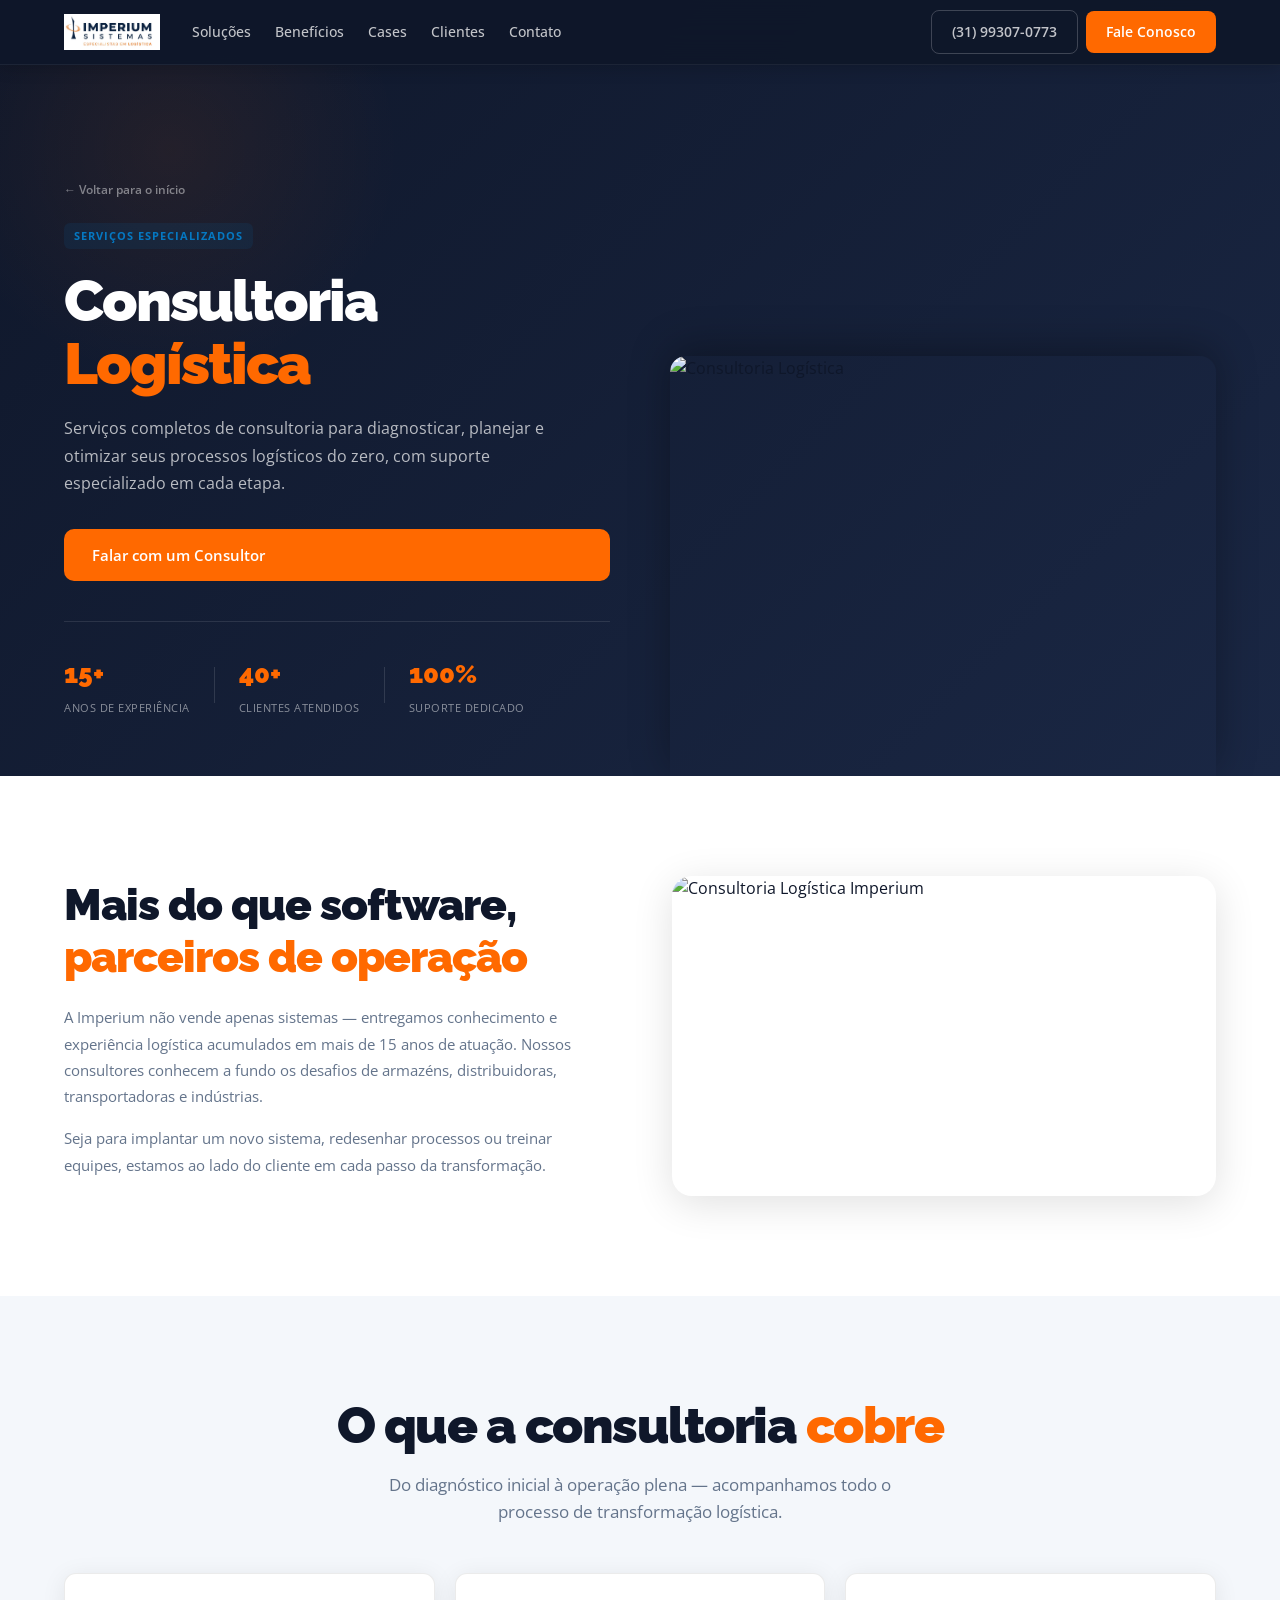
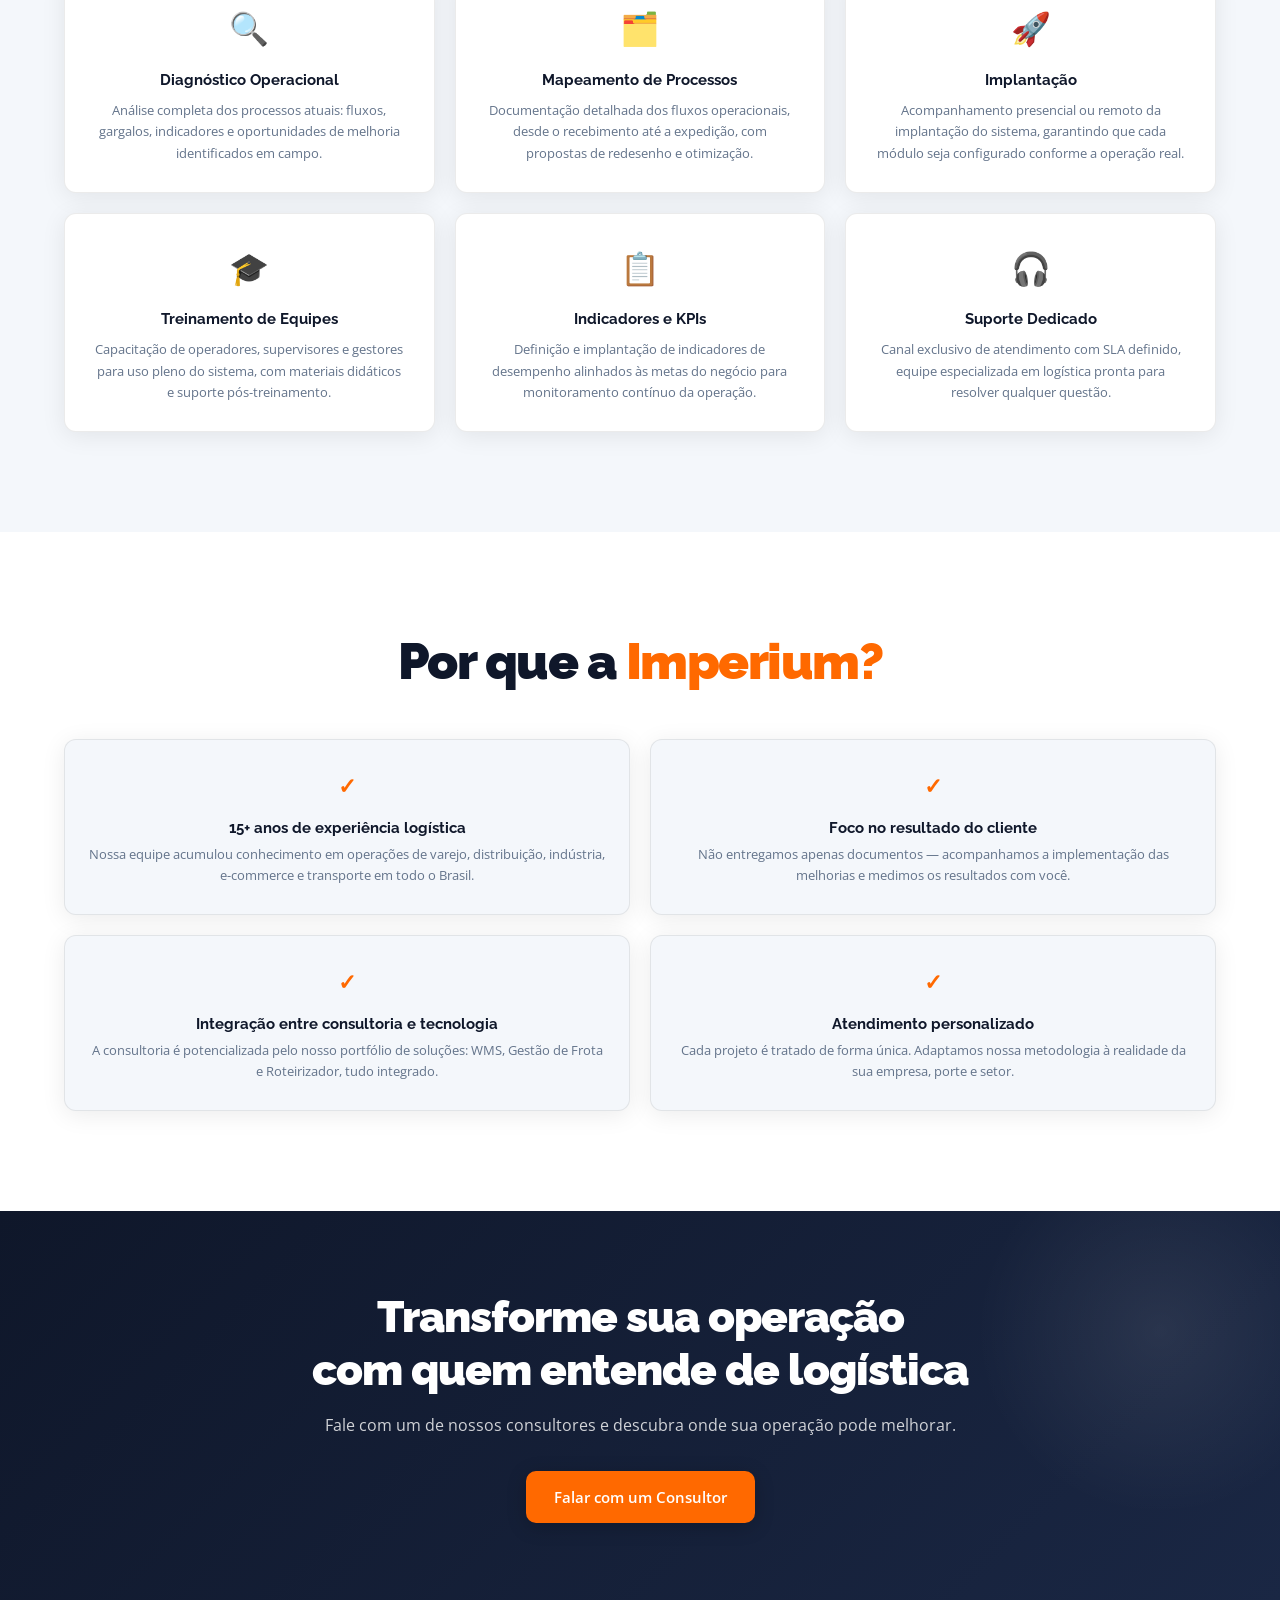
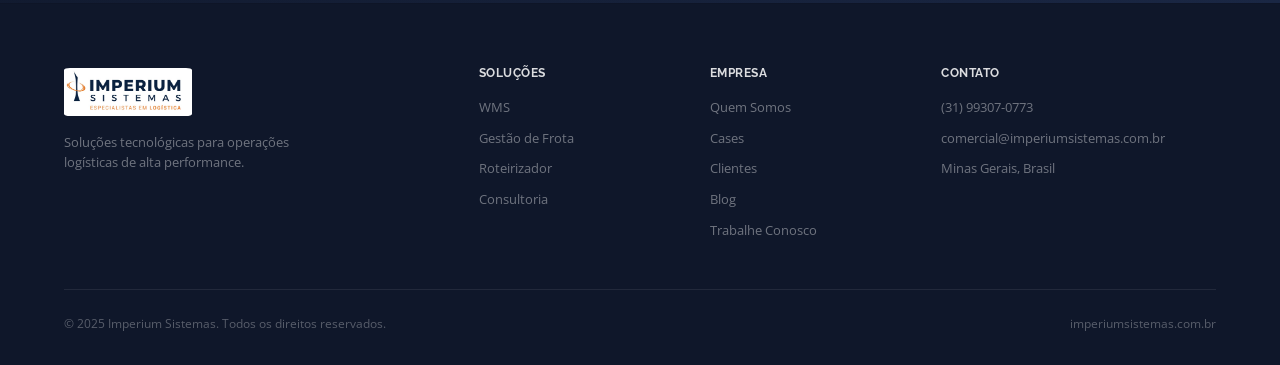
==== commit c61e8f0f: "style: redesenha hero das páginas de solução com layout 2 colunas Adiciona imagem lateral, tag de ca" ====
--- a/consultoria.html
+++ b/consultoria.html
@@ -42,11 +42,33 @@
 
   <!-- HERO DA PÁGINA -->
   <section class="sol-page-hero">
-    <div class="container">
-      <a href="index.html" class="back-link">← Voltar para o início</a>
-      <h1>Consultoria<br /><span class="text-green">Logística</span></h1>
-      <p class="hero-sub">Serviços completos de consultoria para diagnosticar, planejar e otimizar seus processos logísticos do zero, com suporte especializado em cada etapa.</p>
-      <a href="index.html#contato" class="btn btn-primary btn-lg">Falar com um Consultor</a>
+    <div class="container sol-hero-grid">
+      <div class="sol-hero-content">
+        <a href="index.html" class="back-link">← Voltar para o início</a>
+        <div class="sol-tag">Serviços Especializados</div>
+        <h1>Consultoria<br /><span class="text-green">Logística</span></h1>
+        <p class="hero-sub">Serviços completos de consultoria para diagnosticar, planejar e otimizar seus processos logísticos do zero, com suporte especializado em cada etapa.</p>
+        <a href="index.html#contato" class="btn btn-primary btn-lg">Falar com um Consultor</a>
+        <div class="sol-hero-stats">
+          <div class="sol-hero-stat">
+            <span class="sol-hero-stat-num">15+</span>
+            <span class="sol-hero-stat-label">Anos de experiência</span>
+          </div>
+          <div class="sol-hero-stat-div"></div>
+          <div class="sol-hero-stat">
+            <span class="sol-hero-stat-num">40+</span>
+            <span class="sol-hero-stat-label">Clientes atendidos</span>
+          </div>
+          <div class="sol-hero-stat-div"></div>
+          <div class="sol-hero-stat">
+            <span class="sol-hero-stat-num">100%</span>
+            <span class="sol-hero-stat-label">Suporte dedicado</span>
+          </div>
+        </div>
+      </div>
+      <div class="sol-hero-img-wrap">
+        <img src="https://images.unsplash.com/photo-1600880292203-757bb62b4baf?w=600&q=80" alt="Consultoria Logística" />
+      </div>
     </div>
   </section>
 
--- a/style.css
+++ b/style.css
@@ -832,7 +832,7 @@
 
 /* ============ PÁGINAS DE SOLUÇÃO ============ */
 .sol-page-hero {
-  padding: 180px 0 100px;
+  padding: 120px 0 0;
   background: linear-gradient(135deg, #0f172a 0%, #1a2744 100%);
   position: relative;
   overflow: hidden;
@@ -840,15 +840,44 @@
 .sol-page-hero::before {
   content: '';
   position: absolute;
-  top: -100px; right: -100px;
+  top: -100px; left: -80px;
   width: 500px; height: 500px;
-  background: radial-gradient(circle, rgba(255,105,0,0.10) 0%, transparent 65%);
+  background: radial-gradient(circle, rgba(255,105,0,0.08) 0%, transparent 65%);
   pointer-events: none;
 }
-.sol-page-hero .container { position: relative; z-index: 1; }
+
+.sol-hero-grid {
+  display: grid;
+  grid-template-columns: 1fr 1fr;
+  gap: 60px;
+  align-items: end;
+  position: relative;
+  z-index: 1;
+}
+
+.sol-hero-content {
+  padding: 60px 0 60px;
+  display: flex;
+  flex-direction: column;
+  gap: 0;
+}
+
+.sol-hero-img-wrap {
+  position: relative;
+  align-self: end;
+}
+.sol-hero-img-wrap img {
+  width: 100%;
+  height: 420px;
+  object-fit: cover;
+  display: block;
+  border-radius: 16px 16px 0 0;
+  box-shadow: 0 -8px 40px rgba(0,0,0,0.3);
+}
+
 .sol-page-hero h1 {
   font-family: 'Raleway', -apple-system, sans-serif;
-  font-size: clamp(36px, 5vw, 64px);
+  font-size: clamp(32px, 4.5vw, 58px);
   font-weight: 900;
   color: #fff;
   line-height: 1.1;
@@ -857,19 +886,38 @@
 }
 .sol-page-hero .hero-sub {
   font-family: 'Open Sans', -apple-system, sans-serif;
-  color: rgba(255,255,255,0.75);
+  font-size: 16px;
+  color: rgba(255,255,255,0.7);
+  line-height: 1.7;
   margin-bottom: 32px;
-}
-.sol-page-hero .sol-tag  { margin-bottom: 16px; }
+  max-width: 480px;
+}
+.sol-page-hero .sol-tag { margin-bottom: 20px; }
+
+.sol-hero-stats {
+  display: flex;
+  align-items: center;
+  gap: 24px;
+  margin-top: 40px;
+  padding-top: 32px;
+  border-top: 1px solid rgba(255,255,255,0.1);
+  flex-wrap: wrap;
+}
+.sol-hero-stat { display: flex; flex-direction: column; gap: 3px; }
+.sol-hero-stat-num   { font-family: 'Raleway', sans-serif; font-size: 26px; font-weight: 900; color: var(--orange); }
+.sol-hero-stat-label { font-family: 'Open Sans', sans-serif; font-size: 11px; color: rgba(255,255,255,0.5); text-transform: uppercase; letter-spacing: 0.5px; }
+.sol-hero-stat-div   { width: 1px; height: 36px; background: rgba(255,255,255,0.12); }
 
 .back-link {
-  display: inline-block;
+  display: inline-flex;
+  align-items: center;
   font-family: 'Open Sans', -apple-system, sans-serif;
-  color: rgba(255,255,255,0.6);
-  font-size: 13px;
+  color: rgba(255,255,255,0.45);
+  font-size: 12px;
   font-weight: 600;
-  margin-bottom: 28px;
+  margin-bottom: 24px;
   transition: color 0.2s;
+  gap: 6px;
 }
 .back-link:hover { color: var(--orange); }
 
@@ -983,10 +1031,16 @@
 /* seção de módulos com fundo bg2 precisa de section-header centralizado */
 .sol-page-section .section-header { margin-bottom: 0; }
 
+@media (max-width: 900px) {
+  .sol-hero-grid { grid-template-columns: 1fr; }
+  .sol-hero-img-wrap { display: none; }
+  .sol-hero-content  { padding: 40px 0 60px; }
+}
+
 @media (max-width: 768px) {
   .sol-page-grid    { grid-template-columns: 1fr; gap: 32px; }
   .sol-modules-grid { grid-template-columns: 1fr; }
   .sol-dif-list     { grid-template-columns: 1fr; }
   .sol-page-hero h1 { letter-spacing: -1px; }
-  .sol-page-hero    { padding: 160px 0 80px; }
-}
+  .sol-page-hero    { padding: 100px 0 0; }
+}
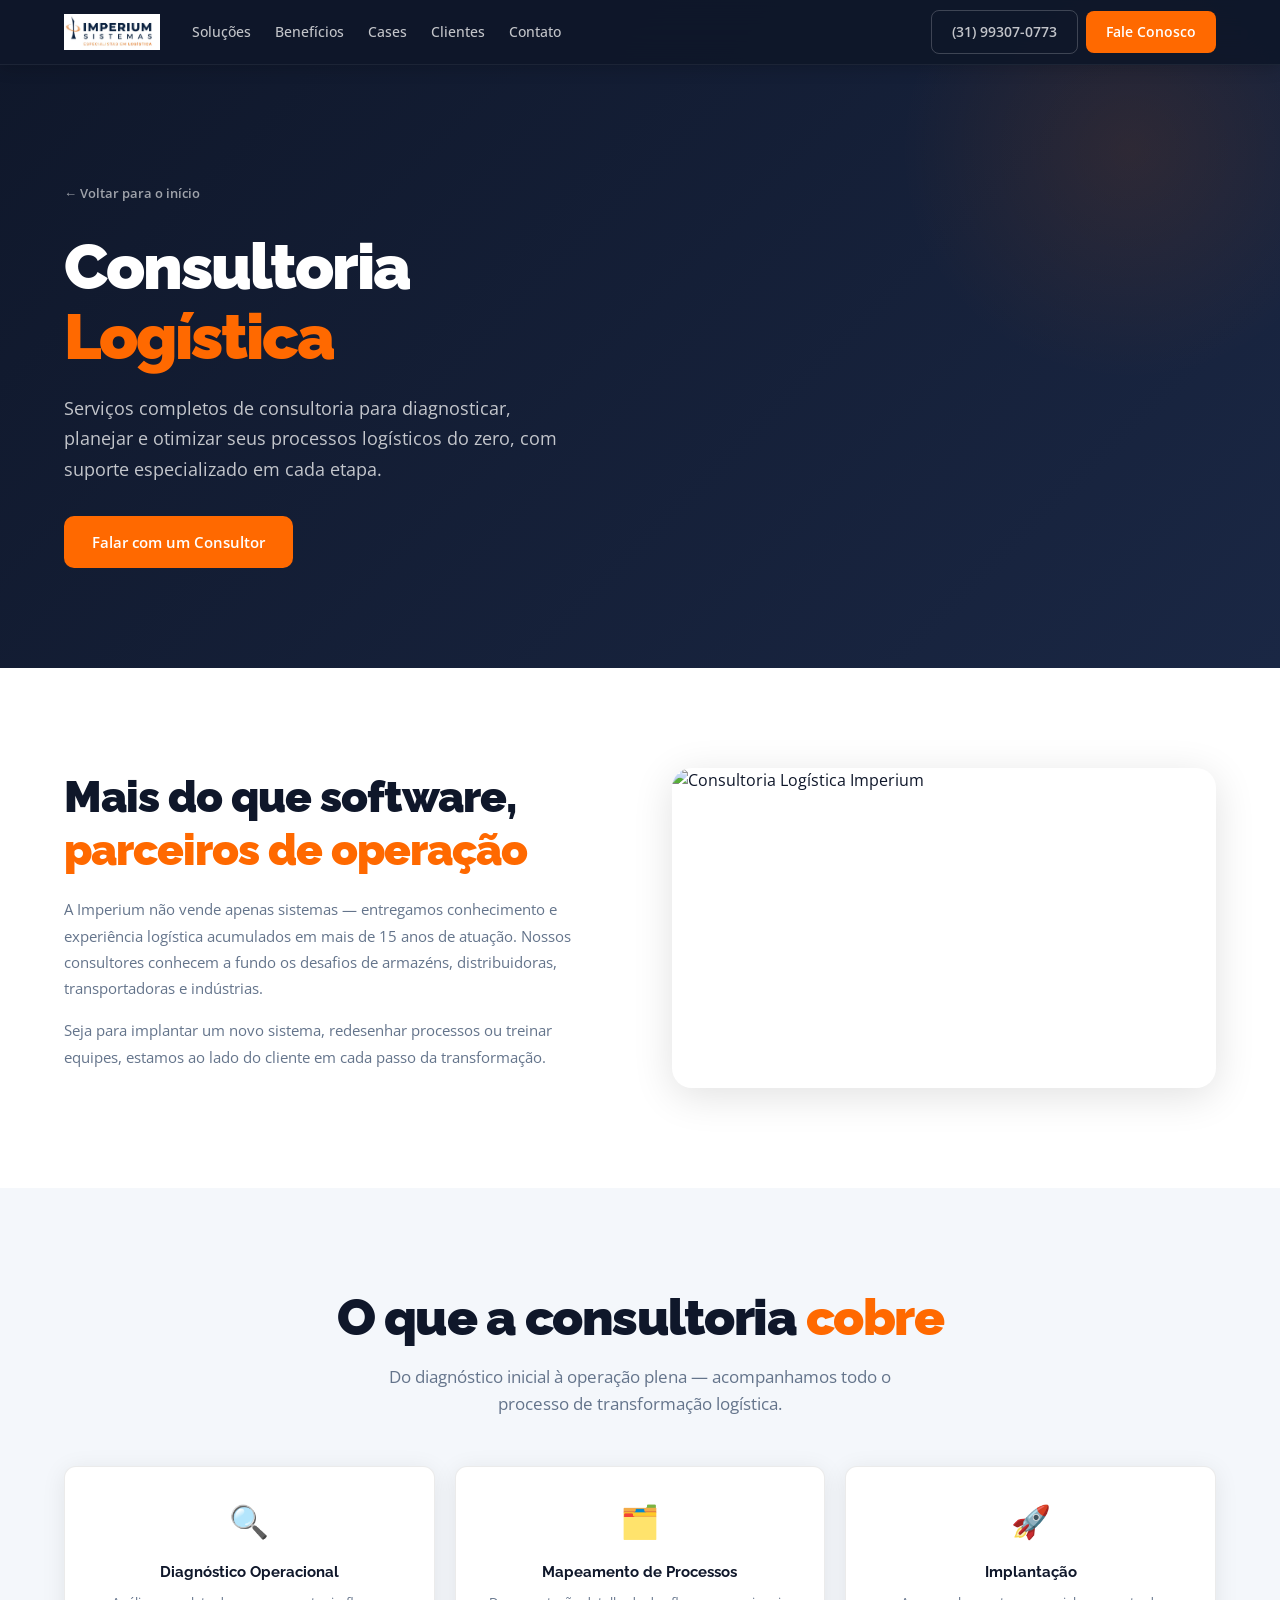
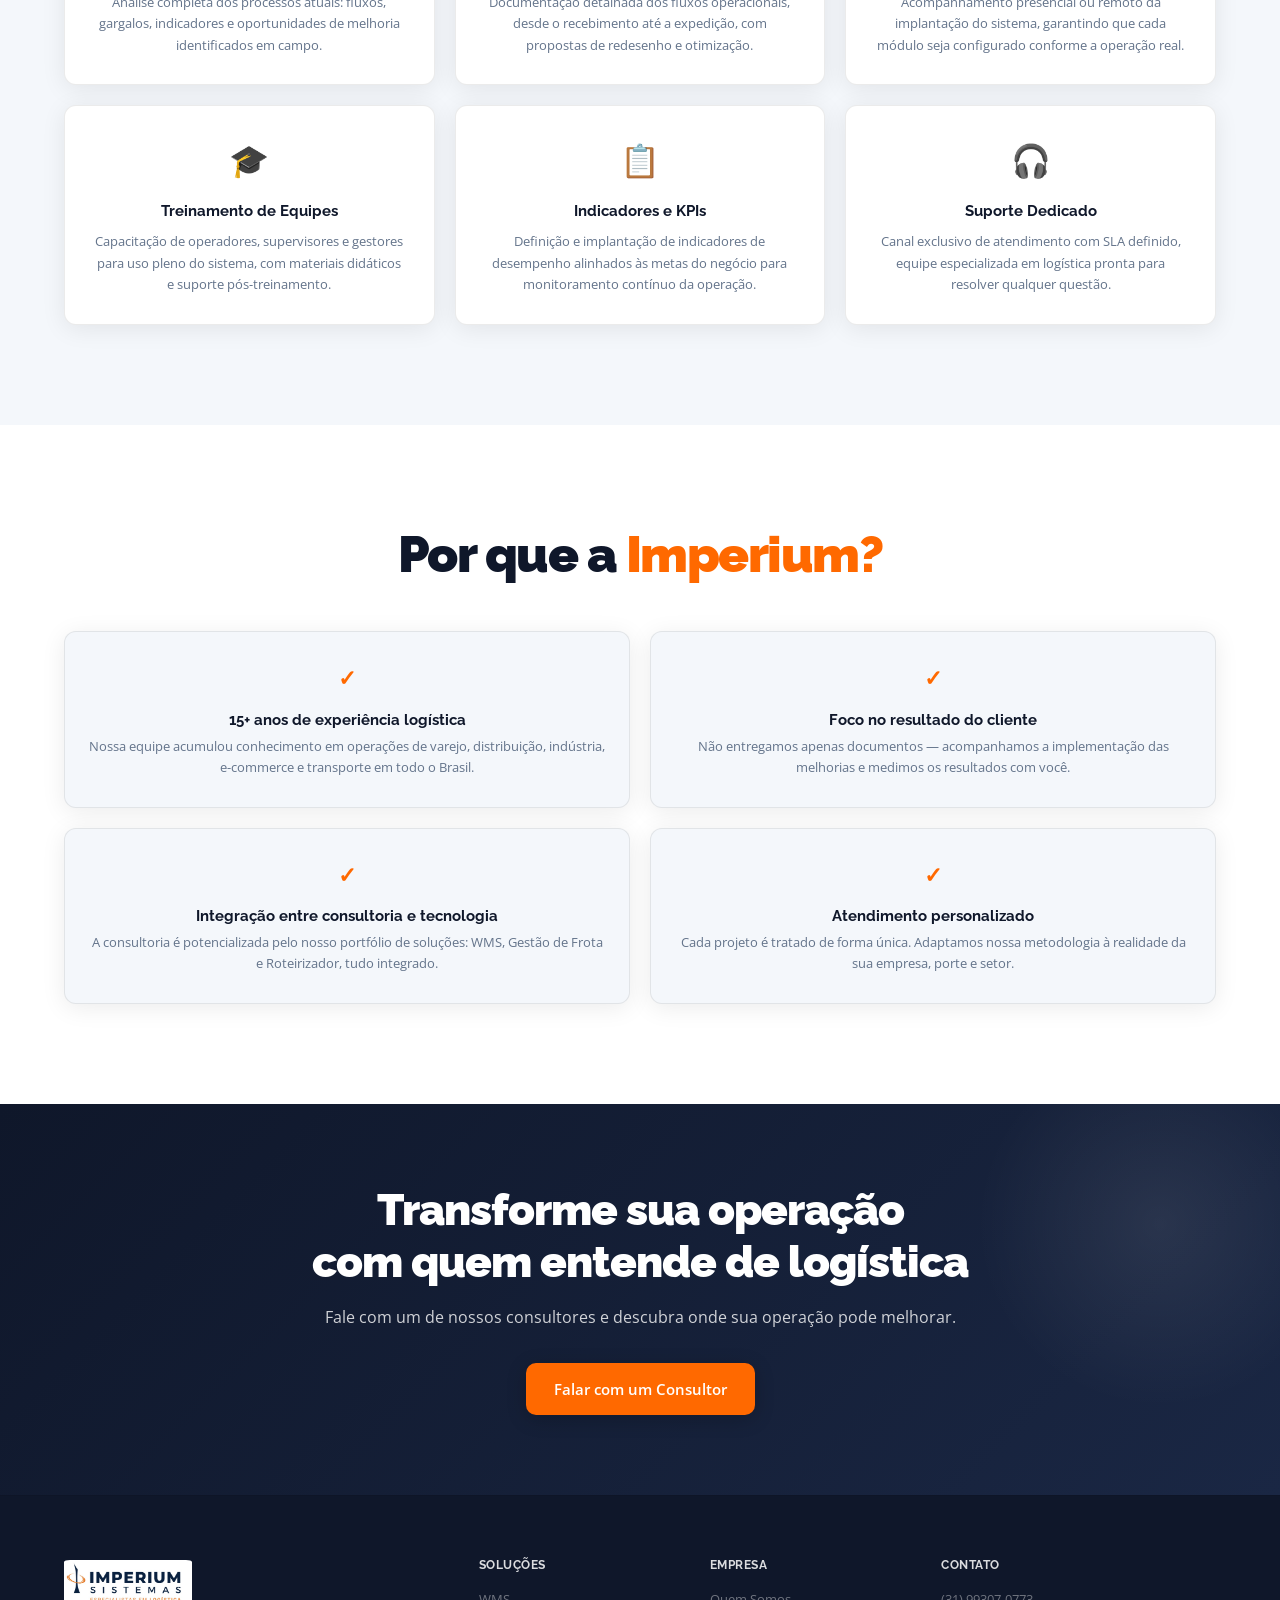
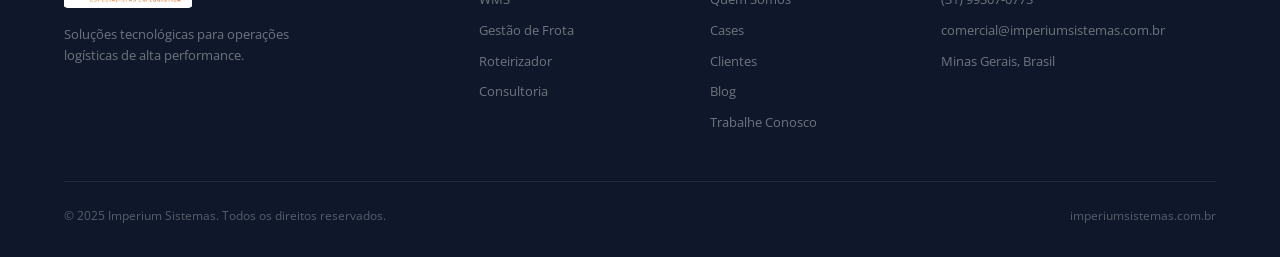
==== commit 74f2ebdf: "Revert "style: redesenha hero das páginas de solução com layout 2 colunas" This reverts commit c61e8" ====
--- a/consultoria.html
+++ b/consultoria.html
@@ -42,33 +42,11 @@
 
   <!-- HERO DA PÁGINA -->
   <section class="sol-page-hero">
-    <div class="container sol-hero-grid">
-      <div class="sol-hero-content">
-        <a href="index.html" class="back-link">← Voltar para o início</a>
-        <div class="sol-tag">Serviços Especializados</div>
-        <h1>Consultoria<br /><span class="text-green">Logística</span></h1>
-        <p class="hero-sub">Serviços completos de consultoria para diagnosticar, planejar e otimizar seus processos logísticos do zero, com suporte especializado em cada etapa.</p>
-        <a href="index.html#contato" class="btn btn-primary btn-lg">Falar com um Consultor</a>
-        <div class="sol-hero-stats">
-          <div class="sol-hero-stat">
-            <span class="sol-hero-stat-num">15+</span>
-            <span class="sol-hero-stat-label">Anos de experiência</span>
-          </div>
-          <div class="sol-hero-stat-div"></div>
-          <div class="sol-hero-stat">
-            <span class="sol-hero-stat-num">40+</span>
-            <span class="sol-hero-stat-label">Clientes atendidos</span>
-          </div>
-          <div class="sol-hero-stat-div"></div>
-          <div class="sol-hero-stat">
-            <span class="sol-hero-stat-num">100%</span>
-            <span class="sol-hero-stat-label">Suporte dedicado</span>
-          </div>
-        </div>
-      </div>
-      <div class="sol-hero-img-wrap">
-        <img src="https://images.unsplash.com/photo-1600880292203-757bb62b4baf?w=600&q=80" alt="Consultoria Logística" />
-      </div>
+    <div class="container">
+      <a href="index.html" class="back-link">← Voltar para o início</a>
+      <h1>Consultoria<br /><span class="text-green">Logística</span></h1>
+      <p class="hero-sub">Serviços completos de consultoria para diagnosticar, planejar e otimizar seus processos logísticos do zero, com suporte especializado em cada etapa.</p>
+      <a href="index.html#contato" class="btn btn-primary btn-lg">Falar com um Consultor</a>
     </div>
   </section>
 
--- a/style.css
+++ b/style.css
@@ -832,7 +832,7 @@
 
 /* ============ PÁGINAS DE SOLUÇÃO ============ */
 .sol-page-hero {
-  padding: 120px 0 0;
+  padding: 180px 0 100px;
   background: linear-gradient(135deg, #0f172a 0%, #1a2744 100%);
   position: relative;
   overflow: hidden;
@@ -840,44 +840,15 @@
 .sol-page-hero::before {
   content: '';
   position: absolute;
-  top: -100px; left: -80px;
+  top: -100px; right: -100px;
   width: 500px; height: 500px;
-  background: radial-gradient(circle, rgba(255,105,0,0.08) 0%, transparent 65%);
+  background: radial-gradient(circle, rgba(255,105,0,0.10) 0%, transparent 65%);
   pointer-events: none;
 }
-
-.sol-hero-grid {
-  display: grid;
-  grid-template-columns: 1fr 1fr;
-  gap: 60px;
-  align-items: end;
-  position: relative;
-  z-index: 1;
-}
-
-.sol-hero-content {
-  padding: 60px 0 60px;
-  display: flex;
-  flex-direction: column;
-  gap: 0;
-}
-
-.sol-hero-img-wrap {
-  position: relative;
-  align-self: end;
-}
-.sol-hero-img-wrap img {
-  width: 100%;
-  height: 420px;
-  object-fit: cover;
-  display: block;
-  border-radius: 16px 16px 0 0;
-  box-shadow: 0 -8px 40px rgba(0,0,0,0.3);
-}
-
+.sol-page-hero .container { position: relative; z-index: 1; }
 .sol-page-hero h1 {
   font-family: 'Raleway', -apple-system, sans-serif;
-  font-size: clamp(32px, 4.5vw, 58px);
+  font-size: clamp(36px, 5vw, 64px);
   font-weight: 900;
   color: #fff;
   line-height: 1.1;
@@ -886,38 +857,19 @@
 }
 .sol-page-hero .hero-sub {
   font-family: 'Open Sans', -apple-system, sans-serif;
-  font-size: 16px;
-  color: rgba(255,255,255,0.7);
-  line-height: 1.7;
+  color: rgba(255,255,255,0.75);
   margin-bottom: 32px;
-  max-width: 480px;
-}
-.sol-page-hero .sol-tag { margin-bottom: 20px; }
-
-.sol-hero-stats {
-  display: flex;
-  align-items: center;
-  gap: 24px;
-  margin-top: 40px;
-  padding-top: 32px;
-  border-top: 1px solid rgba(255,255,255,0.1);
-  flex-wrap: wrap;
-}
-.sol-hero-stat { display: flex; flex-direction: column; gap: 3px; }
-.sol-hero-stat-num   { font-family: 'Raleway', sans-serif; font-size: 26px; font-weight: 900; color: var(--orange); }
-.sol-hero-stat-label { font-family: 'Open Sans', sans-serif; font-size: 11px; color: rgba(255,255,255,0.5); text-transform: uppercase; letter-spacing: 0.5px; }
-.sol-hero-stat-div   { width: 1px; height: 36px; background: rgba(255,255,255,0.12); }
+}
+.sol-page-hero .sol-tag  { margin-bottom: 16px; }
 
 .back-link {
-  display: inline-flex;
-  align-items: center;
+  display: inline-block;
   font-family: 'Open Sans', -apple-system, sans-serif;
-  color: rgba(255,255,255,0.45);
-  font-size: 12px;
+  color: rgba(255,255,255,0.6);
+  font-size: 13px;
   font-weight: 600;
-  margin-bottom: 24px;
+  margin-bottom: 28px;
   transition: color 0.2s;
-  gap: 6px;
 }
 .back-link:hover { color: var(--orange); }
 
@@ -1031,16 +983,10 @@
 /* seção de módulos com fundo bg2 precisa de section-header centralizado */
 .sol-page-section .section-header { margin-bottom: 0; }
 
-@media (max-width: 900px) {
-  .sol-hero-grid { grid-template-columns: 1fr; }
-  .sol-hero-img-wrap { display: none; }
-  .sol-hero-content  { padding: 40px 0 60px; }
-}
-
 @media (max-width: 768px) {
   .sol-page-grid    { grid-template-columns: 1fr; gap: 32px; }
   .sol-modules-grid { grid-template-columns: 1fr; }
   .sol-dif-list     { grid-template-columns: 1fr; }
   .sol-page-hero h1 { letter-spacing: -1px; }
-  .sol-page-hero    { padding: 100px 0 0; }
-}
+  .sol-page-hero    { padding: 160px 0 80px; }
+}
